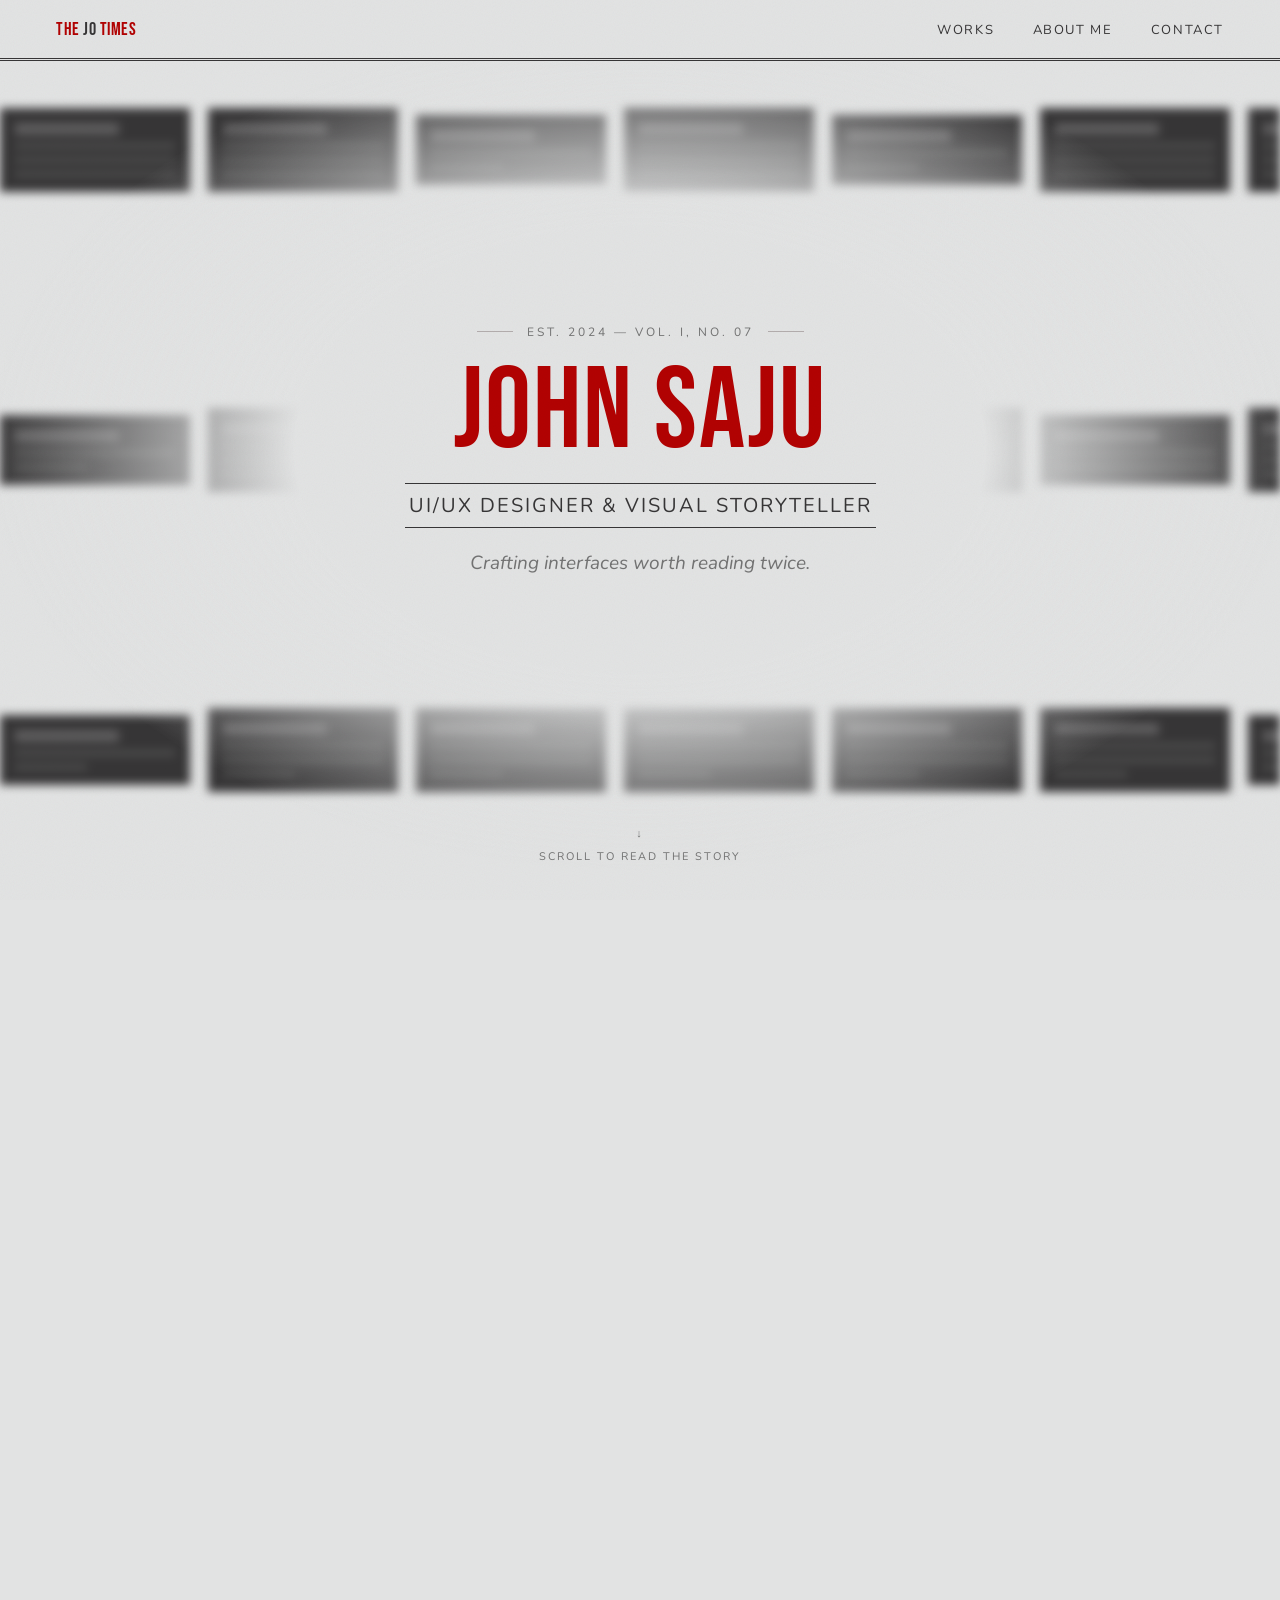
==== index.html @ 918aa26f "Add files via upload" ====
<!DOCTYPE html>
<html lang="en">
<head>
<meta charset="UTF-8">
<meta name="viewport" content="width=device-width, initial-scale=1.0">
<title>The Design Times — UI/UX Portfolio</title>
<link rel="preconnect" href="https://fonts.googleapis.com">
<link rel="preconnect" href="https://fonts.gstatic.com" crossorigin>
<link href="https://fonts.googleapis.com/css2?family=Bebas+Neue&family=Nunito:wght@400&display=swap" rel="stylesheet">

<style>
/* ============================================================
   EDITABLE DESIGN TOKENS — change colors / fonts / spacing here
   ============================================================ */
:root{
  --bg:            #E2E3E3;  /* page background — "newsprint" grey-white   */
  --accent:        #B20202;  /* masthead red — headers & hero title        */
  --ink:           #363536;  /* icons, diagrams, primary body ink          */
  --muted:         #B3ADAD;  /* newspaper texture / rules / paper shading  */
  --paper:         #eceae9;  /* card paper tone (bg + muted blend)         */
  --ink-soft:      rgba(54,53,54,0.65);

  --font-black:  'Bebas Neue', 'Helvetica Neue', Arial, sans-serif;  /* headers/titles */
  --font-medium: 'Nunito', 'Helvetica Neue', Arial, sans-serif;      /* sub-headings   */
  --font-light:  'Nunito', 'Helvetica Neue', Arial, sans-serif;      /* body copy      */
  --w-black:  400;
  --w-medium: 400;
  --w-light:  400;

  /* how many viewport-heights of scroll it takes to fully bring in the
     NEXT screen. Kept at or under 2, per design spec. */
  --stop-vh: 2;
}

*{ box-sizing:border-box; margin:0; padding:0; }
html,body{ height:100%; }
body{
  background:var(--bg);
  color:var(--ink);
  font-family:var(--font-light);
  font-weight:var(--w-light);
  overflow-x:hidden;
  -webkit-font-smoothing:antialiased;
  cursor:default;
}
::selection{ background:var(--accent); color:var(--bg); }

/* thin red scrollbar */
::-webkit-scrollbar{ width:10px; }
::-webkit-scrollbar-track{ background:var(--paper); }
::-webkit-scrollbar-thumb{ background:var(--accent); border:2px solid var(--paper); border-radius:6px; }

a{ color:inherit; text-decoration:none; }
button{ font-family:inherit; cursor:pointer; border:none; background:none; }
:focus-visible{ outline:2px solid var(--accent); outline-offset:3px; }

/* ---------- grain / newsprint overlay (sits above everything) ---------- */
.grain-overlay{
  position:fixed; inset:0; z-index:1500; pointer-events:none;
  opacity:0.05; mix-blend-mode:multiply;
  background-image:url("data:image/svg+xml,%3Csvg xmlns='http://www.w3.org/2000/svg' width='140' height='140'%3E%3Cfilter id='n'%3E%3CfeTurbulence type='fractalNoise' baseFrequency='0.9' numOctaves='2' stitchTiles='stitch'/%3E%3C/filter%3E%3Crect width='100%25' height='100%25' filter='url(%23n)'/%3E%3C/svg%3E");
}

/* ============================================================
   NAV / MASTHEAD — fixed above the whole stage
   ============================================================ */
.masthead-nav{
  position:fixed; top:0; left:0; width:100%; z-index:1000;
  display:flex; align-items:center; justify-content:space-between;
  padding:18px clamp(20px,5vw,56px);
  background:var(--bg);
  border-bottom:3px double var(--ink);
  transition:box-shadow .3s ease;
}
.masthead-nav.scrolled{ box-shadow:0 6px 14px rgba(0,0,0,0.12); }
.nav-mark{
  font-family:var(--font-black); font-weight:var(--w-black);
  font-size:clamp(14px,1.6vw,18px); letter-spacing:0.5px;
  color:var(--accent); text-transform:uppercase;
}
.nav-mark span{ color:var(--ink); }
.nav-links{ display:flex; gap:clamp(18px,3vw,42px); list-style:none; }
.nav-links a{
  font-family:var(--font-medium); font-weight:var(--w-medium);
  font-size:13px; letter-spacing:1.6px; text-transform:uppercase;
  color:var(--ink); position:relative; padding-bottom:4px;
}
.nav-links a::after{
  content:''; position:absolute; left:0; bottom:0; width:0; height:2px;
  background:var(--accent); transition:width .25s ease;
}
.nav-links a:hover::after{ width:100%; }

/* ============================================================
   SCROLL SPACER — its height is the only thing that makes the
   page scrollable; the stage itself is fixed on top of it.
   ============================================================ */
.stage-spacer{ width:100%; }

/* ============================================================
   STAGE — fixed full-viewport; holds every screen stacked on
   top of each other. Never itself moves.
   ============================================================ */
.stage{
  position:fixed; inset:0; width:100%; height:100vh;
  overflow:hidden; background:var(--bg);
}
.screen{
  position:absolute; top:50%; left:50%;
  width:100%; height:100%;
  display:flex; align-items:center; justify-content:center;
  will-change:transform, opacity;
  transform-origin:center center;
  background:var(--bg);
}

/* ---------- HERO SCREEN ---------- */
#screen-hero{ z-index:1; }

/* marquee backdrop — three rows of "article" cards scrolling sideways
   forever behind the hero text, alternating direction row to row.
   Purely decorative (aria-hidden), always blurred, dark charcoal only,
   never in the way of reading the title. */
.hero-marquee{
  position:absolute; inset:0; z-index:1;
  display:flex; flex-direction:column;
  overflow:hidden; pointer-events:none;
  filter:blur(5px);
}
.marquee-row{
  flex:1 1 33.333%; overflow:hidden; display:flex; align-items:center;
}
.marquee-track{
  display:flex; align-items:center; gap:18px; width:max-content;
  will-change:transform;
  animation:marqueeScroll linear infinite;
}
.marquee-row.dir-right .marquee-track{ animation-direction:reverse; }
@keyframes marqueeScroll{
  from{ transform:translateX(0); }
  to{ transform:translateX(-50%); }
}
.marquee-card{
  flex:0 0 auto; width:190px; height:74%;
  background:var(--ink); border:1px solid rgba(255,255,255,0.08);
  padding:14px; display:flex; flex-direction:column; gap:8px; justify-content:center;
}
.marquee-card .mc-headline{ display:block; height:12px; width:65%; background:rgba(255,255,255,0.2); }
.marquee-card .mc-line{ display:block; height:6px; width:100%; background:rgba(255,255,255,0.12); }
.marquee-card .mc-line.short{ width:45%; }

/* soft spotlight so the hero text always stays legible over the
   scrolling marquee, regardless of what's passing behind it */
.hero-scrim{
  position:absolute; inset:0; z-index:2; pointer-events:none;
  background:radial-gradient(ellipse 60% 55% at 50% 50%, var(--bg) 45%, rgba(226,227,227,0) 85%);
}

.hero-content{
  position:relative; z-index:3; text-align:center; max-width:900px; padding:0 24px;
  display:flex; flex-direction:column; align-items:center; justify-content:center;
}
.hero-kicker{
  font-family:var(--font-medium); font-weight:var(--w-medium);
  font-size:12px; letter-spacing:3px; text-transform:uppercase;
  color:var(--ink-soft); margin-bottom:18px;
  display:flex; align-items:center; justify-content:center; gap:14px;
}
.hero-kicker::before, .hero-kicker::after{ content:''; width:36px; height:1px; background:var(--muted); }
.hero-title{
  font-family:var(--font-black); font-weight:var(--w-black);
  color:var(--accent);
  font-size:clamp(48px,9vw,124px); line-height:0.95; letter-spacing:2px;
  text-transform:uppercase;
}
.hero-role{
  font-family:var(--font-medium); font-weight:var(--w-medium);
  font-size:clamp(14px,2vw,20px); letter-spacing:2px; text-transform:uppercase;
  color:var(--ink); margin-top:16px;
  border-top:1px solid var(--ink); border-bottom:1px solid var(--ink);
  display:inline-block; padding:8px 4px;
}
.hero-tagline{
  font-family:var(--font-light); font-weight:var(--w-light);
  font-size:clamp(15px,1.6vw,19px); color:var(--ink-soft);
  margin-top:22px; font-style:italic;
}
.scroll-cue{
  position:absolute; bottom:36px; left:50%; transform:translateX(-50%);
  font-family:var(--font-medium); font-size:11px; letter-spacing:2px; text-transform:uppercase;
  color:var(--ink-soft); display:flex; flex-direction:column; align-items:center; gap:8px;
  z-index:3;
}
.scroll-cue span{ display:inline-block; animation:bob 1.8s ease-in-out infinite; }
@keyframes bob{ 0%,100%{ transform:translateY(0);} 50%{ transform:translateY(8px);} }

/* shared section heading style used inside screens */
.section-eyebrow{
  font-family:var(--font-medium); font-weight:var(--w-medium);
  font-size:11px; letter-spacing:3px; text-transform:uppercase;
  color:var(--accent); margin-bottom:10px; text-align:left;
}
.section-title{
  font-family:var(--font-black); font-weight:var(--w-black);
  color:var(--accent); text-transform:uppercase; text-align:left;
  font-size:clamp(28px,4.6vw,50px); letter-spacing:1.5px; margin-bottom:6px;
}
.section-rule{
  width:120px; height:3px; background:var(--ink); margin:14px 0 30px;
  position:relative;
}
.section-rule::before,.section-rule::after{
  content:''; position:absolute; top:-4px; width:100%; height:1px; background:var(--ink);
}
.section-rule::before{ top:-6px; } .section-rule::after{ top:6px; }

.screen-inner{ width:min(92%,1180px); max-height:88vh; overflow-y:auto; padding:0 4px; }

/* ---------- ARTICLE CARD — shared "clipping" chrome used by every
   section: paper background, ink border, offset back-shadow. ---------- */
.article-card{
  background:var(--paper);
  border:1px solid var(--ink);
  box-shadow:10px 10px 0 var(--muted);
  padding:clamp(22px,4.4vw,48px);
  position:relative;
}

/* ---------- AWARD SCREEN ---------- */
.award-card{
  max-width:900px; margin:0 auto;
  display:grid; grid-template-columns:1.3fr 1fr; gap:clamp(20px,4vw,40px);
  align-items:center;
}
.award-ribbon{
  position:absolute; top:-14px; right:24px;
  background:var(--accent); color:var(--bg);
  font-family:var(--font-medium); font-weight:var(--w-medium);
  font-size:11px; letter-spacing:2px; text-transform:uppercase;
  padding:6px 14px;
}
.award-eyebrow{
  font-family:var(--font-medium); font-weight:var(--w-medium);
  font-size:11px; letter-spacing:2px; text-transform:uppercase; color:var(--ink-soft);
  border-bottom:1px solid var(--ink); border-top:1px solid var(--ink);
  padding:6px 0; margin-bottom:16px; text-align:left;
}
.award-headline{
  font-family:var(--font-black); font-weight:var(--w-black);
  color:var(--accent); font-size:clamp(22px,3.1vw,33px); line-height:1.15;
  text-align:left; margin-bottom:16px; text-transform:uppercase;
}
.award-columns{
  font-size:14.5px; line-height:1.6; color:var(--ink);
  font-family:var(--font-light); font-weight:var(--w-light);
}
.award-columns p::first-letter{
  font-family:var(--font-black); font-weight:var(--w-black);
  font-size:2.4em; float:left; line-height:0.8; padding-right:6px; color:var(--accent);
}
.award-columns .no-cap::first-letter{ all:unset; }
.award-dateline{ font-weight:var(--w-medium); font-family:var(--font-medium); color:var(--ink); }
.award-more{ margin-top:18px; text-align:left; }
.award-image{ text-align:center; }
.award-image-frame{
  background:var(--muted); border:2px solid var(--ink);
  padding:6px; transform:rotate(-2deg);
  box-shadow:6px 6px 0 var(--bg), 6px 6px 0 1px var(--ink);
  aspect-ratio:4/5; display:flex; align-items:center; justify-content:center;
  overflow:hidden;
}
.award-image-frame img{ width:100%; height:100%; object-fit:cover; filter:grayscale(1) contrast(1.1); }
.award-image-placeholder{ width:100%; height:100%; }
.award-image figcaption{
  margin-top:10px; font-family:var(--font-medium); font-weight:var(--w-medium);
  font-size:10px; letter-spacing:1px; text-transform:uppercase; color:var(--ink-soft);
}
.read-more-btn{
  font-family:var(--font-medium); font-weight:var(--w-medium);
  font-size:12px; letter-spacing:1.5px; text-transform:uppercase;
  color:var(--bg); background:var(--ink);
  padding:11px 28px; transition:background .2s ease, transform .2s ease;
}
.read-more-btn:hover{ background:var(--accent); transform:translateY(-2px); }

/* ---------- PROJECTS GRID ---------- */
.projects-grid{
  display:grid; grid-template-columns:repeat(3,1fr); gap:20px;
  perspective:1000px;
}
.project-card{
  background:var(--paper); border:1px solid var(--ink);
  padding:0; display:flex; flex-direction:column;
  transition:transform .12s ease-out, box-shadow .12s ease-out;
  box-shadow:5px 5px 0 var(--muted);
  transform-style:preserve-3d;
}
.project-card:hover{ box-shadow:9px 9px 0 var(--muted); }
.project-thumb{
  width:100%; aspect-ratio:16/10; background:var(--muted);
  display:flex; align-items:center; justify-content:center;
  border-bottom:1px solid var(--ink);
}
.project-thumb svg{ width:70%; height:70%; }
.project-body{ padding:16px 16px 20px; display:flex; flex-direction:column; gap:7px; flex:1; }
.project-tag{
  font-family:var(--font-medium); font-weight:var(--w-medium);
  font-size:10px; letter-spacing:1.6px; text-transform:uppercase; color:var(--accent);
}
.project-title{
  font-family:var(--font-black); font-weight:var(--w-black);
  font-size:18px; color:var(--ink); text-transform:uppercase; line-height:1.15;
}
.project-blurb{
  font-family:var(--font-light); font-weight:var(--w-light);
  font-size:13px; line-height:1.5; color:var(--ink-soft); flex:1;
}
.project-btn{
  margin-top:6px; align-self:flex-start;
  font-family:var(--font-medium); font-weight:var(--w-medium);
  font-size:11.5px; letter-spacing:1.4px; text-transform:uppercase;
  color:var(--ink); border-bottom:2px solid var(--accent); padding-bottom:2px;
  transition:color .2s ease, letter-spacing .2s ease;
}
.project-btn:hover{ color:var(--accent); letter-spacing:2px; }

/* ---------- TOOLS GRID ---------- */
.tools-grid{
  display:grid; grid-template-columns:repeat(4,1fr); gap:20px;
}
.tool-card{
  background:var(--paper); border:1px solid var(--ink);
  box-shadow:5px 5px 0 var(--muted);
  padding:26px 14px; display:flex; flex-direction:column; align-items:center; gap:14px;
  transition:transform .12s ease-out, box-shadow .12s ease-out;
}
.tool-card:hover{ box-shadow:9px 9px 0 var(--muted); transform:translateY(-3px); }
.tool-icon{
  width:64px; height:64px;
  display:flex; align-items:center; justify-content:center;
}
.tool-icon svg{ fill:var(--ink); }
.tool-monogram{
  width:56px; height:56px; border:2px solid var(--ink); border-radius:10px;
  display:flex; align-items:center; justify-content:center;
  font-family:var(--font-black); font-weight:var(--w-black);
  font-size:19px; color:var(--ink); letter-spacing:0.5px;
}
.tool-name{
  font-family:var(--font-medium); font-weight:var(--w-medium);
  font-size:13px; letter-spacing:1px; text-transform:uppercase;
  color:var(--ink); text-align:center;
}

/* ---------- SKILLS / ABOUT SCREEN ---------- */
.skills-panel-inner{
  display:grid; grid-template-columns:1fr 1.3fr; gap:0;
  border-top:3px double var(--ink); border-bottom:3px double var(--ink);
}
.about-col{ padding:30px 30px 30px 4px; border-right:1px solid var(--ink); display:flex; gap:22px; align-items:flex-start; }
.about-text{ flex:1.5; min-width:0; }
.about-text p{
  font-family:var(--font-light); font-weight:var(--w-light);
  font-size:14px; line-height:1.7; color:var(--ink); margin-bottom:13px;
}
.about-photo{ flex:1; max-width:160px; text-align:center; }
.about-photo-frame{
  background:var(--muted); border:2px solid var(--ink);
  padding:6px; transform:rotate(2deg);
  box-shadow:6px 6px 0 var(--bg), 6px 6px 0 1px var(--ink);
  aspect-ratio:4/5; display:flex; align-items:center; justify-content:center;
  overflow:hidden;
}
.about-photo-frame img{ width:100%; height:100%; object-fit:cover; filter:grayscale(1) contrast(1.1); }
.about-photo-placeholder{ width:100%; height:100%; }
.about-photo figcaption{
  margin-top:10px; font-family:var(--font-medium); font-weight:var(--w-medium);
  font-size:10px; letter-spacing:1px; text-transform:uppercase; color:var(--ink-soft);
}
.skills-col{ padding:30px 4px 30px 30px; }
.skill-group{ margin-bottom:20px; }
.skill-group h4{
  font-family:var(--font-medium); font-weight:var(--w-medium);
  font-size:12px; letter-spacing:2px; text-transform:uppercase; color:var(--accent);
  margin-bottom:10px; padding-bottom:4px; border-bottom:1px solid var(--muted);
}
.skill-items{ list-style:none; display:flex; flex-wrap:wrap; gap:8px 10px; }
.skill-items li{
  font-family:var(--font-light); font-weight:var(--w-light);
  font-size:13px; color:var(--ink); position:relative; padding-left:14px;
}
.skill-items li::before{
  content:''; position:absolute; left:0; top:6px; width:7px; height:7px;
  background:var(--ink); transform:rotate(45deg);
}

/* ---------- CONTACT / FOOTER SCREEN ---------- */
.contact-card{
  max-width:640px; margin:0 auto; text-align:center;
}
.contact-mark{
  font-family:var(--font-black); font-weight:var(--w-black);
  font-size:14px; letter-spacing:1px; color:var(--accent); text-transform:uppercase;
  margin-bottom:6px;
}
.contact-lede{
  font-family:var(--font-light); font-weight:var(--w-light);
  font-size:15px; color:var(--ink-soft); max-width:460px; margin:0 auto 24px;
  line-height:1.6;
}
.contact-methods{
  display:flex; flex-wrap:wrap; justify-content:center; gap:12px 32px; margin-bottom:24px;
}
.contact-methods a, .contact-methods span{
  font-family:var(--font-medium); font-weight:var(--w-medium);
  font-size:14px; color:var(--ink); border-bottom:1px solid transparent;
  transition:border-color .2s ease, color .2s ease;
}
.contact-methods a:hover{ color:var(--accent); border-color:var(--accent); }
.contact-socials{ display:flex; justify-content:center; gap:22px; margin-bottom:24px; }
.contact-socials a{
  font-family:var(--font-medium); font-weight:var(--w-medium);
  font-size:11px; letter-spacing:1.6px; text-transform:uppercase; color:var(--ink-soft);
}
.contact-socials a:hover{ color:var(--accent); }
.fine-print{
  border-top:1px solid var(--ink); padding-top:14px; margin-top:4px;
  font-family:var(--font-light); font-weight:var(--w-light);
  font-size:11.5px; color:var(--ink-soft); letter-spacing:0.4px;
}

/* ---------- responsive ---------- */
@media (max-width:900px){
  .award-card{ grid-template-columns:1fr; }
  .award-image{ order:2; max-width:200px; margin:0 auto; }
  .projects-grid{ grid-template-columns:repeat(2,1fr); }
  .tools-grid{ grid-template-columns:repeat(2,1fr); }
  .skills-panel-inner{ grid-template-columns:1fr; }
  .about-col{ border-right:none; border-bottom:1px solid var(--ink); flex-direction:column; }
  .about-photo{ max-width:140px; align-self:center; }
}
@media (max-width:560px){
  .nav-links{ gap:14px; }
  .nav-links a{ font-size:11px; letter-spacing:1px; }
  .projects-grid{ grid-template-columns:1fr; }
  .tools-grid{ grid-template-columns:1fr; }
}

@media (prefers-reduced-motion: reduce){
  .scroll-cue span{ animation:none; }
  .marquee-track{ animation:none; }
}
</style>
</head>
<body>

<div class="grain-overlay"></div>

<nav class="masthead-nav" id="masthead-nav">
  <div class="nav-mark" id="nav-mark">THE <span>DESIGN</span> TIMES</div>
  <ul class="nav-links">
    <li><a href="#" data-target="works">Works</a></li>
    <li><a href="#" data-target="about">About Me</a></li>
    <li><a href="#" data-target="contact">Contact</a></li>
  </ul>
</nav>

<!-- scroll length only; the visible content lives in .stage below -->
<div class="stage-spacer" id="stage-spacer"></div>

<div class="stage" id="stage">

  <header class="screen" id="screen-hero" data-i="0">
    <div class="hero-marquee" aria-hidden="true">
      <div class="marquee-row dir-left"><div class="marquee-track" id="marquee-row-1" style="animation-duration:38s;"></div></div>
      <div class="marquee-row dir-right"><div class="marquee-track" id="marquee-row-2" style="animation-duration:52s;"></div></div>
      <div class="marquee-row dir-left"><div class="marquee-track" id="marquee-row-3" style="animation-duration:33s;"></div></div>
    </div>
    <div class="hero-scrim" aria-hidden="true"></div>
    <div class="hero-content" id="hero-content">
      <div class="hero-kicker" id="hero-kicker">Est. 2024 — Vol. I</div>
      <h1 class="hero-title" id="hero-title">Name</h1>
      <div class="hero-role" id="hero-role">Role</div>
      <p class="hero-tagline" id="hero-tagline">Tagline</p>
    </div>
    <div class="scroll-cue" id="scroll-cue"><span>&#8595;</span>Scroll to read the story</div>
  </header>

  <section class="screen" id="screen-award" data-i="1">
    <div class="award-card article-card">
      <div class="award-ribbon" id="award-ribbon">Award</div>
      <div class="award-content">
        <div class="award-eyebrow" id="award-eyebrow">Breaking — Design News</div>
        <h2 class="award-headline" id="award-headline">Headline</h2>
        <div class="award-columns" id="award-columns"><!-- filled by JS --></div>
        <div class="award-more">
          <button class="read-more-btn" id="award-read-more">Read the Article</button>
        </div>
      </div>
      <figure class="award-image">
        <div class="award-image-frame">
          <img id="award-photo-img" alt="" style="display:none;">
          <div class="award-image-placeholder" id="award-photo-placeholder"></div>
        </div>
        <figcaption id="award-photo-caption"></figcaption>
      </figure>
    </div>
  </section>

  <main style="display:contents;">
    <section class="screen" id="screen-works" data-i="2">
      <div class="screen-inner">
        <div class="article-card">
          <div class="section-eyebrow">Works — Six Featured Stories</div>
          <div class="section-title">Selected Projects</div>
          <div class="section-rule"></div>
          <div class="projects-grid" id="projects-grid"><!-- filled by JS --></div>
        </div>
      </div>
    </section>

    <section class="screen" id="screen-about" data-i="3">
      <div class="screen-inner">
        <div class="article-card">
          <div class="section-eyebrow">Profile</div>
          <div class="section-title">About &amp; Expertise</div>
          <div class="section-rule"></div>
          <div class="skills-panel-inner">
            <div class="about-col">
              <div class="about-text" id="about-col"><!-- filled by JS --></div>
              <figure class="about-photo">
                <div class="about-photo-frame">
                  <img id="about-photo-img" alt="" style="display:none;">
                  <div class="about-photo-placeholder" id="about-photo-placeholder"></div>
                </div>
                <figcaption id="about-photo-caption"></figcaption>
              </figure>
            </div>
            <div class="skills-col" id="skills-col"><!-- filled by JS --></div>
          </div>
        </div>
      </div>
    </section>

    <section class="screen" id="screen-tools" data-i="4">
      <div class="screen-inner">
        <div class="article-card">
          <div class="section-eyebrow">Toolkit</div>
          <div class="section-title">Tools I Use</div>
          <div class="section-rule"></div>
          <div class="tools-grid" id="tools-grid"><!-- filled by JS --></div>
        </div>
      </div>
    </section>
  </main>

  <footer class="screen" id="screen-contact" data-i="5">
    <div class="screen-inner">
      <div class="article-card contact-card">
        <div class="contact-mark" id="contact-mark">The Design Times</div>
        <p class="contact-lede" id="contact-lede">Get in touch</p>
        <div class="contact-methods" id="contact-methods"><!-- filled by JS --></div>
        <div class="contact-socials" id="contact-socials"><!-- filled by JS --></div>
        <div class="fine-print" id="fine-print">&copy; Design Times</div>
      </div>
    </div>
  </footer>

</div>

<script>
/* ================================================================
   EDIT EVERYTHING HERE — this single object drives the whole site.
   Change names, copy, projects, skills and contact details freely.
   ================================================================ */
const CONFIG = {
  name: "John Saju",
  role: "UI/UX Designer & Visual Storyteller",
  tagline: "Crafting interfaces worth reading twice.",
  issueLine: "Est. 2024 — Vol. I, No. 07",
  maskheadShort: "JO",

  award: {
    ribbon: "Award",
    eyebrow: "Breaking — Design News",
    headline: "Young Designer Wins Design Institute Award",
    dateline: "BELFAST, 2025 —",
    excerpt: "Led the design direction for a group project that went on to win the Institute Designers Ireland Award 2025 for Best Service Design Project.",
    excerpt2: "Judges praised his ability to translate complex systems into interfaces that feel almost inevitable: simple, humane, and quietly confident.",
    fullText: [
      "An experience that strengthened my collaborative skills and ability to design at both strategic and detailed levels.",
      "\u201cGood design disappears,\u201d Saju said in his acceptance remarks. \u201cThe goal was never to make something look clever — it was to make the right decision the easiest one to make.\u201d",
      "The committee singled out his research process, which combined direct field observation with rapid, disposable prototyping — a habit he credits with keeping his work honest."
    ],
    photo: {
      // Swap this for a real photo any time — set url to an image link
      // (e.g. from the award ceremony) and it will be used automatically.
      url: "",
      caption: "Photograph: Award Ceremony 2025"
    }
  },

  projects: [
    { tag:"Fintech · Product", title:"Ledger", blurb:"A redesigned expense workflow that cut approval time for finance teams by more than half.", diagram:"browser" },
    { tag:"Healthcare · App", title:"Pulse", blurb:"A patient intake app rebuilt around clarity, reducing form abandonment in early trials.", diagram:"mobile" },
    { tag:"Civic · Platform", title:"Commons", blurb:"A public services portal connecting twelve departments behind one consistent interface.", diagram:"flow" },
    { tag:"Data · Dashboard", title:"Meridian", blurb:"An operations dashboard turning noisy telemetry into a handful of decisions worth making.", diagram:"chart" },
    { tag:"Research · System", title:"Fieldnote", blurb:"A lightweight research repository built for teams who never had time to file their notes.", diagram:"nodes" },
    { tag:"Brand · Design System", title:"Typeset", blurb:"A component and type system unifying six product teams under one visual language.", diagram:"swatch" }
  ],

  about: [
    "I am a UI/UX designer passionate about creating meaningful, user-centred design solutions that truly address real needs.",
    "As an empathic thinker and natural problem-solver, I enjoy understanding users deeply and turning insights into intuitive, well-crafted experiences. I served as the designer for a group project that won the Ireland Designer Institute Award 2025 for Best Service Design Project, a milestone that strengthened my ability to collaborate and design at both strategic and detailed levels.",
    "I completed my master\u2019s in UX Design from Ulster University in Belfast, where I refined my skills in research, interaction design, and service design. Before that, I earned my undergraduate degree in Animation and Visual Effects from Mahatma Gandhi University in Kerala, India, which built my foundation in visual storytelling and aesthetics.",
    "I combine creativity, empathy, and evidence-based thinking to design solutions that are not only functional but also meaningful and engaging."
  ],

  aboutPhoto: {
    // Swap this for a real photo any time — replace the src on the
    // <img id="about-photo-img"> tag, or point this url at your image
    // and it will be used automatically.
    url: "",
    caption: "John Saju, UI/UX Designer"
  },

  skills: [
    { name:"Design", items:["Interaction Design","Design Systems","Information Architecture","Visual Design"] },
    { name:"Prototyping", items:["Figma"] },
    { name:"Research", items:["Usability Testing","Field Studies","Journey Mapping","A/B Testing"] },
    { name:"Bonus Skills", items:["Video Editing","Motion Design","Graphic Design"] }
  ],

  tools: [
    { name:"Figma", logo:"figma" },
    { name:"Adobe Photoshop", logo:"photoshop" },
    { name:"Premiere Pro", logo:"premiere" },
    { name:"After Effects", logo:"aftereffects" }
  ],

  contact: {
    lede: "Have a project? A suggestion? Or just wanna hire me? Reach out right now.",
    email: "sajujohn2903@gmail.com",
    phone: "",
    location: "Belfast, Northern Ireland",
    socials: [
      { label:"LinkedIn", url:"#" },
      { label:"Dribbble", url:"#" },
      { label:"Instagram", url:"#" }
    ],
    finePrint: `© ${new Date().getFullYear()} The Design Times. All rights reserved. Printed digitally, read anywhere.`
  },

  colors: { bg:"#E2E3E3", accent:"#B20202", ink:"#363536", muted:"#B3ADAD" }
};

/* ================================================================
   RENDER — builds the DOM from CONFIG above. No need to edit below
   unless you want to change structure/behaviour.
   ================================================================ */
document.getElementById('nav-mark').innerHTML = `THE <span>${CONFIG.maskheadShort}</span> TIMES`;
document.getElementById('hero-kicker').textContent = CONFIG.issueLine;
document.getElementById('hero-title').textContent = CONFIG.name;
document.getElementById('hero-role').textContent = CONFIG.role;
document.getElementById('hero-tagline').textContent = CONFIG.tagline;

// --- marquee background (blurred, decorative, behind hero text) ---
// Builds a strip of "article" placeholder cards for one row, then
// duplicates the strip once — that's what makes the infinite scroll
// loop seamlessly (translateX(-50%) lines up exactly with the start).
function buildMarqueeCard(){
  const lineCount = 2 + Math.floor(Math.random()*2);
  let inner = '<span class="mc-headline"></span>';
  for(let i=0;i<lineCount;i++){
    const short = (i === lineCount-1 && Math.random()>0.5) ? ' short' : '';
    inner += `<span class="mc-line${short}"></span>`;
  }
  return `<div class="marquee-card">${inner}</div>`;
}
function initHeroMarquee(){
  document.querySelectorAll('.marquee-track').forEach(track=>{
    let strip = '';
    for(let i=0;i<8;i++) strip += buildMarqueeCard();
    track.innerHTML = strip + strip; // duplicate for the seamless loop
  });
}
initHeroMarquee();

// --- award card ---
const A = CONFIG.award;
document.getElementById('award-ribbon').textContent = A.ribbon;
document.getElementById('award-eyebrow').textContent = A.eyebrow;
document.getElementById('award-headline').textContent = A.headline;
const awardCols = document.getElementById('award-columns');
awardCols.innerHTML = `
  <p><span class="award-dateline">${A.dateline}</span> ${A.excerpt}</p>
  <p class="no-cap">${A.excerpt2}</p>
`;
const readMoreBtn = document.getElementById('award-read-more');
let awardExpanded = false;
readMoreBtn.addEventListener('click', ()=>{
  awardExpanded = !awardExpanded;
  if(awardExpanded){
    const extra = document.createElement('div');
    extra.id = 'award-extra';
    extra.style.marginTop = '16px';
    extra.style.fontFamily = "var(--font-light)";
    extra.style.fontSize = '14px';
    extra.style.lineHeight = '1.6';
    extra.style.maxHeight = '30vh';
    extra.style.overflowY = 'auto';
    extra.innerHTML = A.fullText.map(p=>`<p style="margin-bottom:12px;">${p}</p>`).join('');
    document.querySelector('.award-content').insertBefore(extra, document.querySelector('.award-more'));
    readMoreBtn.textContent = 'Show Less';
  } else {
    const extra = document.getElementById('award-extra');
    if(extra) extra.remove();
    readMoreBtn.textContent = 'Read the Article';
  }
});

// --- award photo (uses a real photo if award.photo.url is set, otherwise a drawn placeholder) ---
const awardPhotoImg = document.getElementById('award-photo-img');
const awardPhotoPlaceholder = document.getElementById('award-photo-placeholder');
document.getElementById('award-photo-caption').textContent = A.photo.caption;
if(A.photo.url){
  awardPhotoImg.src = A.photo.url;
  awardPhotoImg.style.display = 'block';
  awardPhotoPlaceholder.style.display = 'none';
} else {
  awardPhotoPlaceholder.innerHTML = `
    <svg viewBox="0 0 100 125" xmlns="http://www.w3.org/2000/svg" style="width:100%;height:100%;">
      <rect width="100" height="125" fill="var(--muted)"/>
      <circle cx="50" cy="40" r="18" fill="none" stroke="var(--ink)" stroke-width="4" opacity="0.85"/>
      <path d="M40 56 L30 92 L50 82 L70 92 L60 56" fill="var(--ink)" opacity="0.85"/>
    </svg>`;
}

// --- project diagrams (simple wireframe-style SVGs using ink/muted) ---
function projectSVG(kind){
  const ink = 'var(--ink)';
  const wrap = (inner)=>`<svg viewBox="0 0 120 80" fill="none" xmlns="http://www.w3.org/2000/svg">${inner}</svg>`;
  switch(kind){
    case 'browser':
      return wrap(`<rect x="6" y="8" width="108" height="64" stroke="${ink}" stroke-width="2"/>
        <line x1="6" y1="22" x2="114" y2="22" stroke="${ink}" stroke-width="2"/>
        <circle cx="14" cy="15" r="2" fill="${ink}"/><circle cx="21" cy="15" r="2" fill="${ink}"/><circle cx="28" cy="15" r="2" fill="${ink}"/>
        <rect x="14" y="30" width="40" height="8" stroke="${ink}" stroke-width="1.5"/>
        <line x1="14" y1="46" x2="90" y2="46" stroke="${ink}" stroke-width="1.5"/>
        <line x1="14" y1="54" x2="76" y2="54" stroke="${ink}" stroke-width="1.5"/>
        <line x1="14" y1="62" x2="98" y2="62" stroke="${ink}" stroke-width="1.5"/>`);
    case 'mobile':
      return wrap(`<rect x="40" y="6" width="40" height="68" rx="4" stroke="${ink}" stroke-width="2"/>
        <line x1="46" y1="18" x2="74" y2="18" stroke="${ink}" stroke-width="1.5"/>
        <rect x="46" y="26" width="28" height="16" stroke="${ink}" stroke-width="1.5"/>
        <line x1="46" y1="48" x2="74" y2="48" stroke="${ink}" stroke-width="1.5"/>
        <line x1="46" y1="54" x2="64" y2="54" stroke="${ink}" stroke-width="1.5"/>
        <rect x="46" y="60" width="28" height="6" stroke="${ink}" stroke-width="1.5"/>`);
    case 'flow':
      return wrap(`<circle cx="18" cy="40" r="9" stroke="${ink}" stroke-width="2"/>
        <circle cx="60" cy="18" r="9" stroke="${ink}" stroke-width="2"/>
        <circle cx="60" cy="62" r="9" stroke="${ink}" stroke-width="2"/>
        <circle cx="102" cy="40" r="9" stroke="${ink}" stroke-width="2"/>
        <line x1="26" y1="35" x2="52" y2="22" stroke="${ink}" stroke-width="1.5"/>
        <line x1="26" y1="45" x2="52" y2="58" stroke="${ink}" stroke-width="1.5"/>
        <line x1="69" y1="20" x2="93" y2="37" stroke="${ink}" stroke-width="1.5"/>
        <line x1="69" y1="60" x2="93" y2="43" stroke="${ink}" stroke-width="1.5"/>`);
    case 'chart':
      return wrap(`<line x1="12" y1="68" x2="112" y2="68" stroke="${ink}" stroke-width="2"/>
        <line x1="12" y1="10" x2="12" y2="68" stroke="${ink}" stroke-width="2"/>
        <rect x="24" y="46" width="12" height="22" fill="${ink}"/>
        <rect x="44" y="30" width="12" height="38" fill="${ink}"/>
        <rect x="64" y="52" width="12" height="16" fill="${ink}"/>
        <rect x="84" y="20" width="12" height="48" fill="${ink}"/>`);
    case 'nodes':
      return wrap(`<rect x="10" y="14" width="30" height="18" stroke="${ink}" stroke-width="1.5"/>
        <rect x="46" y="34" width="30" height="18" stroke="${ink}" stroke-width="1.5"/>
        <rect x="82" y="14" width="30" height="18" stroke="${ink}" stroke-width="1.5"/>
        <rect x="46" y="58" width="30" height="14" stroke="${ink}" stroke-width="1.5"/>
        <line x1="40" y1="23" x2="46" y2="40" stroke="${ink}" stroke-width="1.5"/>
        <line x1="82" y1="23" x2="76" y2="40" stroke="${ink}" stroke-width="1.5"/>
        <line x1="60" y1="52" x2="60" y2="58" stroke="${ink}" stroke-width="1.5"/>`);
    case 'swatch':
      return wrap(`<rect x="10" y="14" width="22" height="22" stroke="${ink}" stroke-width="1.5"/>
        <rect x="36" y="14" width="22" height="22" fill="${ink}"/>
        <rect x="62" y="14" width="22" height="22" stroke="${ink}" stroke-width="1.5"/>
        <rect x="88" y="14" width="22" height="22" stroke="${ink}" stroke-width="1.5"/>
        <line x1="10" y1="52" x2="110" y2="52" stroke="${ink}" stroke-width="3"/>
        <line x1="10" y1="60" x2="90" y2="60" stroke="${ink}" stroke-width="1.5"/>
        <line x1="10" y1="66" x2="70" y2="66" stroke="${ink}" stroke-width="1.5"/>`);
    default: return wrap('');
  }
}

const grid = document.getElementById('projects-grid');
grid.innerHTML = CONFIG.projects.map(p=>`
  <div class="project-card">
    <div class="project-thumb">${projectSVG(p.diagram)}</div>
    <div class="project-body">
      <div class="project-tag">${p.tag}</div>
      <div class="project-title">${p.title}</div>
      <div class="project-blurb">${p.blurb}</div>
      <a class="project-btn" href="#">View Project &rarr;</a>
    </div>
  </div>
`).join('');

// subtle 3D tilt on project cards
document.querySelectorAll('.project-card').forEach(card=>{
  card.addEventListener('mousemove', (e)=>{
    const r = card.getBoundingClientRect();
    const x = (e.clientX - r.left)/r.width - 0.5;
    const y = (e.clientY - r.top)/r.height - 0.5;
    card.style.transform = `rotateY(${x*8}deg) rotateX(${-y*8}deg) translateY(-2px)`;
  });
  card.addEventListener('mouseleave', ()=>{ card.style.transform = ''; });
});

// --- about + skills ---
document.getElementById('about-col').innerHTML = CONFIG.about.map(p=>`<p>${p}</p>`).join('');

// --- about photo (uses a real photo if aboutPhoto.url is set, otherwise a drawn placeholder) ---
const photoImg = document.getElementById('about-photo-img');
const photoPlaceholder = document.getElementById('about-photo-placeholder');
document.getElementById('about-photo-caption').textContent = CONFIG.aboutPhoto.caption;
if(CONFIG.aboutPhoto.url){
  photoImg.src = CONFIG.aboutPhoto.url;
  photoImg.style.display = 'block';
  photoPlaceholder.style.display = 'none';
} else {
  photoPlaceholder.innerHTML = `
    <svg viewBox="0 0 100 125" xmlns="http://www.w3.org/2000/svg" style="width:100%;height:100%;">
      <rect width="100" height="125" fill="var(--muted)"/>
      <circle cx="50" cy="46" r="22" fill="var(--ink)" opacity="0.85"/>
      <path d="M10 125 C10 90 30 76 50 76 C70 76 90 90 90 125 Z" fill="var(--ink)" opacity="0.85"/>
    </svg>`;
}
document.getElementById('skills-col').innerHTML = CONFIG.skills.map(g=>`
  <div class="skill-group">
    <h4>${g.name}</h4>
    <ul class="skill-items">${g.items.map(i=>`<li>${i}</li>`).join('')}</ul>
  </div>
`).join('');

// --- tools (monochrome icons — a geometric mark for Figma, Adobe-style
// two-letter monogram badges for the Adobe apps, all in the ink color) ---
function toolIcon(logo){
  if(logo === 'figma'){
    return `<svg viewBox="0 0 16 24" style="width:32px;height:48px;">
      <path d="M0,8 L0,4 A4,4 0 0 1 8,4 L8,8 Z"/>
      <rect x="0" y="8" width="8" height="8"/>
      <path d="M0,16 L8,16 L8,20 A4,4 0 0 1 0,20 Z"/>
      <circle cx="12" cy="12" r="4"/>
      <circle cx="12" cy="20" r="4"/>
    </svg>`;
  }
  const monograms = { photoshop:'Ps', premiere:'Pr', aftereffects:'Ae' };
  return `<div class="tool-monogram">${monograms[logo] || '?'}</div>`;
}
document.getElementById('tools-grid').innerHTML = CONFIG.tools.map(t=>`
  <div class="tool-card">
    <div class="tool-icon">${toolIcon(t.logo)}</div>
    <div class="tool-name">${t.name}</div>
  </div>
`).join('');

// --- contact / footer ---
const C = CONFIG.contact;
document.getElementById('contact-mark').textContent = CONFIG.maskheadShort ? `The ${CONFIG.maskheadShort} Times` : 'Get in Touch';
document.getElementById('contact-lede').textContent = C.lede;
document.getElementById('contact-methods').innerHTML = `
  <a href="mailto:${C.email}">${C.email}</a>
  <span>${C.phone}</span>
  <span>${C.location}</span>
`;
document.getElementById('contact-socials').innerHTML = C.socials.map(s=>`<a href="${s.url}">${s.label}</a>`).join('');
document.getElementById('fine-print').textContent = C.finePrint;

/* ================================================================
   CARD-STACK SCROLL ENGINE
   Screens are numbered 0..N (hero=0). Screen i (i>=1) glides up
   over screen i-1 as the user scrolls through segment
   [(i-1)*L, i*L] of total scroll, and simply stacks on top of it —
   every screen is fully opaque, so the one underneath is hidden
   just by being physically covered, no fade or blur involved.
   Scrolling back up runs the exact same math in reverse, so each
   screen glides back down off the stack in order.
   ================================================================ */
const stage = document.getElementById('stage');
const spacer = document.getElementById('stage-spacer');
const nav = document.getElementById('masthead-nav');
const scrollCue = document.getElementById('scroll-cue');
const screens = Array.from(document.querySelectorAll('.screen'))
  .sort((a,b)=> +a.dataset.i - +b.dataset.i);

function getStopLen(){
  return parseFloat(getComputedStyle(document.documentElement).getPropertyValue('--stop-vh')) * window.innerHeight;
}

function sizeSpacer(){
  const vh = window.innerHeight;
  const L = getStopLen();
  const transitions = screens.length - 1; // number of "glide in" transitions
  spacer.style.height = (transitions * L + vh) + 'px';
}
window.addEventListener('resize', sizeSpacer);
sizeSpacer();

const panelIndexMap = { works:2, about:3, contact:5 };
document.querySelectorAll('.nav-links a').forEach(link=>{
  link.addEventListener('click', (e)=>{
    e.preventDefault();
    const idx = panelIndexMap[link.dataset.target];
    const L = getStopLen();
    const maxScroll = Math.max(document.documentElement.scrollHeight - window.innerHeight, 0);
    const target = Math.min(idx * L, maxScroll);
    window.scrollTo({ top: target, behavior:'smooth' });
  });
});

function clamp01(v){ return Math.max(0, Math.min(1, v)); }

// Fast at the start, then eases off smoothly into place — no overshoot,
// no bounce, just a clean settle onto the stack.
function easeOutExpo(t){
  if(t <= 0) return 0;
  if(t >= 1) return 1;
  return 1 - Math.pow(2, -8 * t);
}

function updateStage(){
  const vh = window.innerHeight;
  const L = getStopLen();
  const localScroll = window.scrollY;

  screens.forEach((screen, i)=>{
    let p; // own "glide in" progress, 0..1 (raw scroll fraction)
    if(i === 0){
      p = 1; // hero is present from the start
    } else {
      const s = localScroll - (i-1)*L;
      p = clamp01(s / L);
    }
    const eased = easeOutExpo(p); // fast in, smooth settle — see easeOutExpo above
    const translateY = (1 - eased) * 100;
    const scaleEnter = 0.96 + 0.04 * eased; // a touch of pop as it settles into the stack

    screen.style.transform = `translate(-50%,-50%) translateY(${translateY}%) scale(${scaleEnter})`;
    screen.style.opacity = 1; // fully opaque — it simply stacks on top, no fading
    screen.style.zIndex = i + 1;

    // only the screen that has fully arrived (and isn't yet covered by
    // the next one) should be clickable
    let q = 0;
    if(i < screens.length - 1){
      const sNext = localScroll - i*L;
      q = clamp01(sNext / L);
    }
    screen.style.pointerEvents = (p > 0.6 && q < 0.4) ? 'auto' : 'none';
  });

  // hero scroll cue fades as the award screen starts covering it
  const heroQ = screens.length > 1 ? clamp01(localScroll / L) : 0;
  scrollCue.style.opacity = 1 - heroQ;

  nav.classList.toggle('scrolled', window.scrollY > 10);
}

function animate(){
  requestAnimationFrame(animate);
  updateStage();
}
requestAnimationFrame(animate);
</script>
</body>
</html>
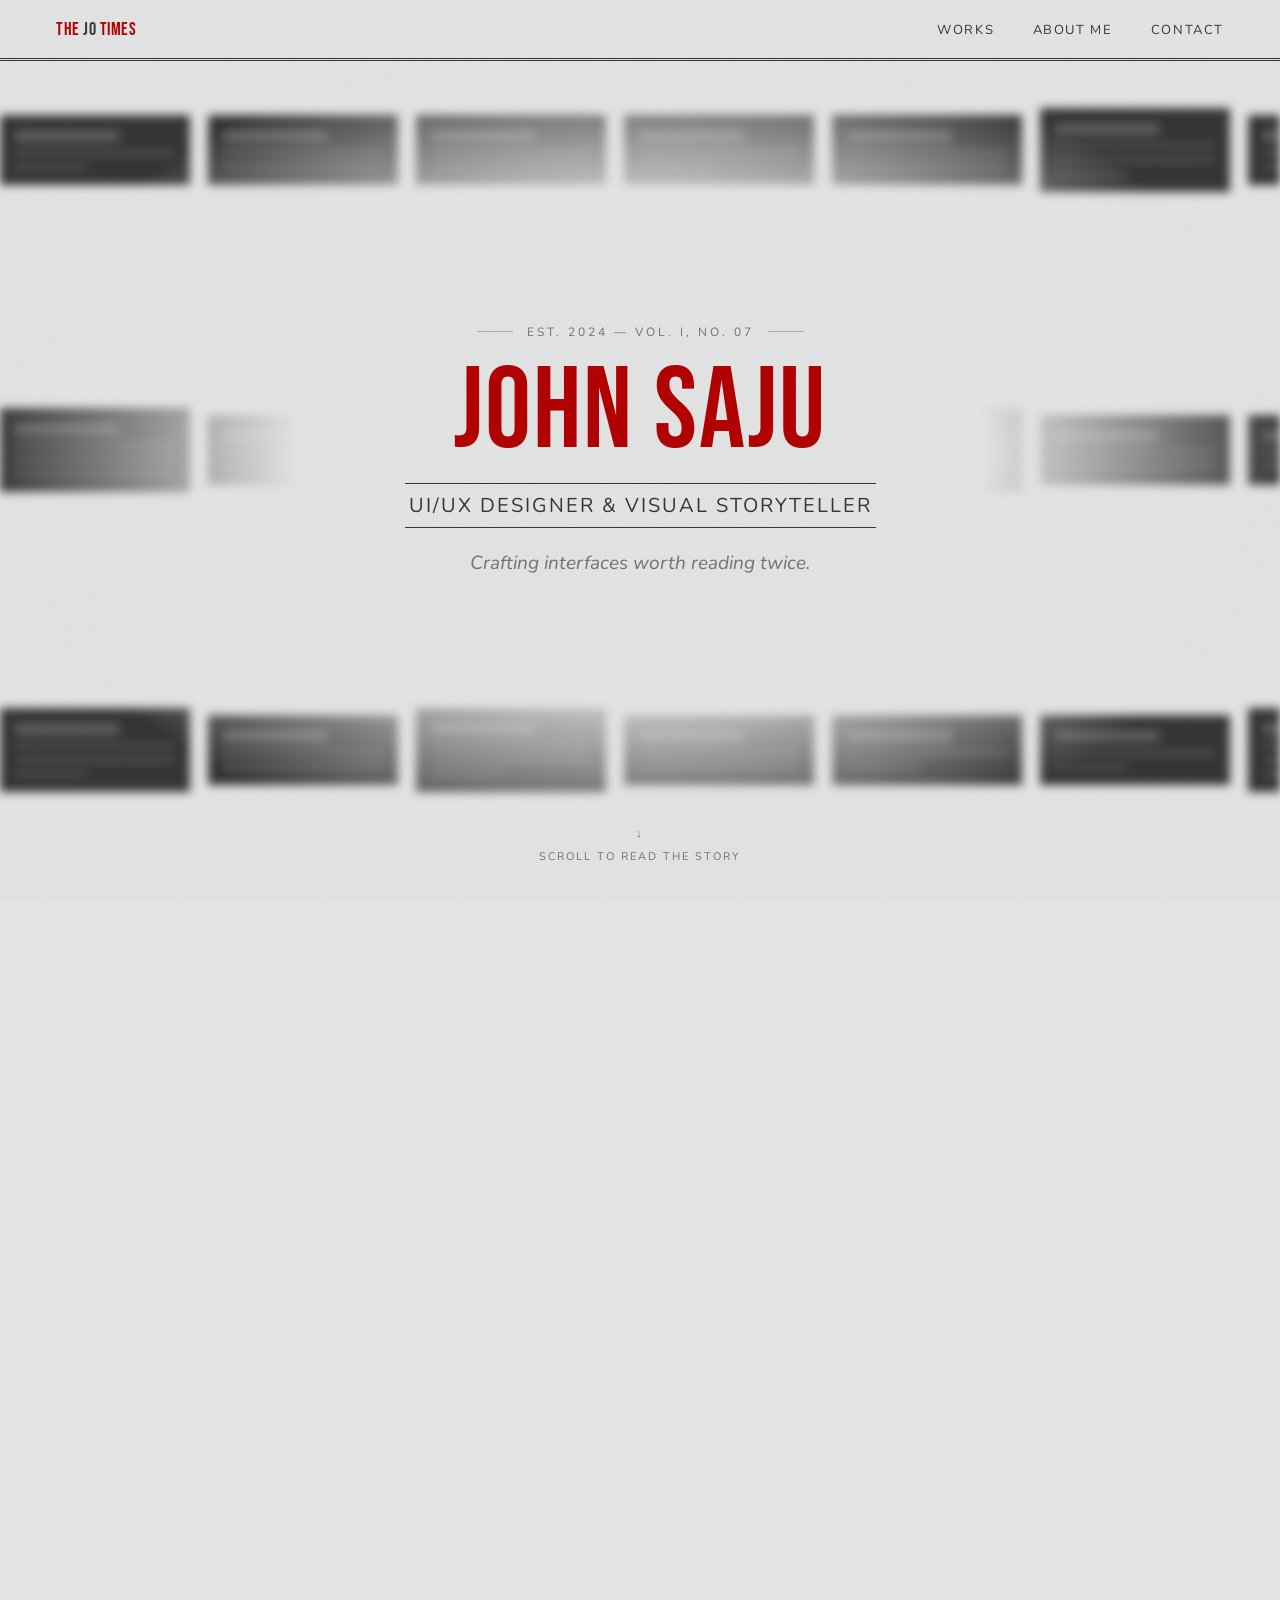
==== commit 9386e4fa: "Add files via upload" ====
--- a/index.html
+++ b/index.html
@@ -8,449 +8,7 @@
 <link rel="preconnect" href="https://fonts.gstatic.com" crossorigin>
 <link href="https://fonts.googleapis.com/css2?family=Bebas+Neue&family=Nunito:wght@400&display=swap" rel="stylesheet">
 
-<style>
-/* ============================================================
-   EDITABLE DESIGN TOKENS — change colors / fonts / spacing here
-   ============================================================ */
-:root{
-  --bg:            #E2E3E3;  /* page background — "newsprint" grey-white   */
-  --accent:        #B20202;  /* masthead red — headers & hero title        */
-  --ink:           #363536;  /* icons, diagrams, primary body ink          */
-  --muted:         #B3ADAD;  /* newspaper texture / rules / paper shading  */
-  --paper:         #eceae9;  /* card paper tone (bg + muted blend)         */
-  --ink-soft:      rgba(54,53,54,0.65);
-
-  --font-black:  'Bebas Neue', 'Helvetica Neue', Arial, sans-serif;  /* headers/titles */
-  --font-medium: 'Nunito', 'Helvetica Neue', Arial, sans-serif;      /* sub-headings   */
-  --font-light:  'Nunito', 'Helvetica Neue', Arial, sans-serif;      /* body copy      */
-  --w-black:  400;
-  --w-medium: 400;
-  --w-light:  400;
-
-  /* how many viewport-heights of scroll it takes to fully bring in the
-     NEXT screen. Kept at or under 2, per design spec. */
-  --stop-vh: 2;
-}
-
-*{ box-sizing:border-box; margin:0; padding:0; }
-html,body{ height:100%; }
-body{
-  background:var(--bg);
-  color:var(--ink);
-  font-family:var(--font-light);
-  font-weight:var(--w-light);
-  overflow-x:hidden;
-  -webkit-font-smoothing:antialiased;
-  cursor:default;
-}
-::selection{ background:var(--accent); color:var(--bg); }
-
-/* thin red scrollbar */
-::-webkit-scrollbar{ width:10px; }
-::-webkit-scrollbar-track{ background:var(--paper); }
-::-webkit-scrollbar-thumb{ background:var(--accent); border:2px solid var(--paper); border-radius:6px; }
-
-a{ color:inherit; text-decoration:none; }
-button{ font-family:inherit; cursor:pointer; border:none; background:none; }
-:focus-visible{ outline:2px solid var(--accent); outline-offset:3px; }
-
-/* ---------- grain / newsprint overlay (sits above everything) ---------- */
-.grain-overlay{
-  position:fixed; inset:0; z-index:1500; pointer-events:none;
-  opacity:0.05; mix-blend-mode:multiply;
-  background-image:url("data:image/svg+xml,%3Csvg xmlns='http://www.w3.org/2000/svg' width='140' height='140'%3E%3Cfilter id='n'%3E%3CfeTurbulence type='fractalNoise' baseFrequency='0.9' numOctaves='2' stitchTiles='stitch'/%3E%3C/filter%3E%3Crect width='100%25' height='100%25' filter='url(%23n)'/%3E%3C/svg%3E");
-}
-
-/* ============================================================
-   NAV / MASTHEAD — fixed above the whole stage
-   ============================================================ */
-.masthead-nav{
-  position:fixed; top:0; left:0; width:100%; z-index:1000;
-  display:flex; align-items:center; justify-content:space-between;
-  padding:18px clamp(20px,5vw,56px);
-  background:var(--bg);
-  border-bottom:3px double var(--ink);
-  transition:box-shadow .3s ease;
-}
-.masthead-nav.scrolled{ box-shadow:0 6px 14px rgba(0,0,0,0.12); }
-.nav-mark{
-  font-family:var(--font-black); font-weight:var(--w-black);
-  font-size:clamp(14px,1.6vw,18px); letter-spacing:0.5px;
-  color:var(--accent); text-transform:uppercase;
-}
-.nav-mark span{ color:var(--ink); }
-.nav-links{ display:flex; gap:clamp(18px,3vw,42px); list-style:none; }
-.nav-links a{
-  font-family:var(--font-medium); font-weight:var(--w-medium);
-  font-size:13px; letter-spacing:1.6px; text-transform:uppercase;
-  color:var(--ink); position:relative; padding-bottom:4px;
-}
-.nav-links a::after{
-  content:''; position:absolute; left:0; bottom:0; width:0; height:2px;
-  background:var(--accent); transition:width .25s ease;
-}
-.nav-links a:hover::after{ width:100%; }
-
-/* ============================================================
-   SCROLL SPACER — its height is the only thing that makes the
-   page scrollable; the stage itself is fixed on top of it.
-   ============================================================ */
-.stage-spacer{ width:100%; }
-
-/* ============================================================
-   STAGE — fixed full-viewport; holds every screen stacked on
-   top of each other. Never itself moves.
-   ============================================================ */
-.stage{
-  position:fixed; inset:0; width:100%; height:100vh;
-  overflow:hidden; background:var(--bg);
-}
-.screen{
-  position:absolute; top:50%; left:50%;
-  width:100%; height:100%;
-  display:flex; align-items:center; justify-content:center;
-  will-change:transform, opacity;
-  transform-origin:center center;
-  background:var(--bg);
-}
-
-/* ---------- HERO SCREEN ---------- */
-#screen-hero{ z-index:1; }
-
-/* marquee backdrop — three rows of "article" cards scrolling sideways
-   forever behind the hero text, alternating direction row to row.
-   Purely decorative (aria-hidden), always blurred, dark charcoal only,
-   never in the way of reading the title. */
-.hero-marquee{
-  position:absolute; inset:0; z-index:1;
-  display:flex; flex-direction:column;
-  overflow:hidden; pointer-events:none;
-  filter:blur(5px);
-}
-.marquee-row{
-  flex:1 1 33.333%; overflow:hidden; display:flex; align-items:center;
-}
-.marquee-track{
-  display:flex; align-items:center; gap:18px; width:max-content;
-  will-change:transform;
-  animation:marqueeScroll linear infinite;
-}
-.marquee-row.dir-right .marquee-track{ animation-direction:reverse; }
-@keyframes marqueeScroll{
-  from{ transform:translateX(0); }
-  to{ transform:translateX(-50%); }
-}
-.marquee-card{
-  flex:0 0 auto; width:190px; height:74%;
-  background:var(--ink); border:1px solid rgba(255,255,255,0.08);
-  padding:14px; display:flex; flex-direction:column; gap:8px; justify-content:center;
-}
-.marquee-card .mc-headline{ display:block; height:12px; width:65%; background:rgba(255,255,255,0.2); }
-.marquee-card .mc-line{ display:block; height:6px; width:100%; background:rgba(255,255,255,0.12); }
-.marquee-card .mc-line.short{ width:45%; }
-
-/* soft spotlight so the hero text always stays legible over the
-   scrolling marquee, regardless of what's passing behind it */
-.hero-scrim{
-  position:absolute; inset:0; z-index:2; pointer-events:none;
-  background:radial-gradient(ellipse 60% 55% at 50% 50%, var(--bg) 45%, rgba(226,227,227,0) 85%);
-}
-
-.hero-content{
-  position:relative; z-index:3; text-align:center; max-width:900px; padding:0 24px;
-  display:flex; flex-direction:column; align-items:center; justify-content:center;
-}
-.hero-kicker{
-  font-family:var(--font-medium); font-weight:var(--w-medium);
-  font-size:12px; letter-spacing:3px; text-transform:uppercase;
-  color:var(--ink-soft); margin-bottom:18px;
-  display:flex; align-items:center; justify-content:center; gap:14px;
-}
-.hero-kicker::before, .hero-kicker::after{ content:''; width:36px; height:1px; background:var(--muted); }
-.hero-title{
-  font-family:var(--font-black); font-weight:var(--w-black);
-  color:var(--accent);
-  font-size:clamp(48px,9vw,124px); line-height:0.95; letter-spacing:2px;
-  text-transform:uppercase;
-}
-.hero-role{
-  font-family:var(--font-medium); font-weight:var(--w-medium);
-  font-size:clamp(14px,2vw,20px); letter-spacing:2px; text-transform:uppercase;
-  color:var(--ink); margin-top:16px;
-  border-top:1px solid var(--ink); border-bottom:1px solid var(--ink);
-  display:inline-block; padding:8px 4px;
-}
-.hero-tagline{
-  font-family:var(--font-light); font-weight:var(--w-light);
-  font-size:clamp(15px,1.6vw,19px); color:var(--ink-soft);
-  margin-top:22px; font-style:italic;
-}
-.scroll-cue{
-  position:absolute; bottom:36px; left:50%; transform:translateX(-50%);
-  font-family:var(--font-medium); font-size:11px; letter-spacing:2px; text-transform:uppercase;
-  color:var(--ink-soft); display:flex; flex-direction:column; align-items:center; gap:8px;
-  z-index:3;
-}
-.scroll-cue span{ display:inline-block; animation:bob 1.8s ease-in-out infinite; }
-@keyframes bob{ 0%,100%{ transform:translateY(0);} 50%{ transform:translateY(8px);} }
-
-/* shared section heading style used inside screens */
-.section-eyebrow{
-  font-family:var(--font-medium); font-weight:var(--w-medium);
-  font-size:11px; letter-spacing:3px; text-transform:uppercase;
-  color:var(--accent); margin-bottom:10px; text-align:left;
-}
-.section-title{
-  font-family:var(--font-black); font-weight:var(--w-black);
-  color:var(--accent); text-transform:uppercase; text-align:left;
-  font-size:clamp(28px,4.6vw,50px); letter-spacing:1.5px; margin-bottom:6px;
-}
-.section-rule{
-  width:120px; height:3px; background:var(--ink); margin:14px 0 30px;
-  position:relative;
-}
-.section-rule::before,.section-rule::after{
-  content:''; position:absolute; top:-4px; width:100%; height:1px; background:var(--ink);
-}
-.section-rule::before{ top:-6px; } .section-rule::after{ top:6px; }
-
-.screen-inner{ width:min(92%,1180px); max-height:88vh; overflow-y:auto; padding:0 4px; }
-
-/* ---------- ARTICLE CARD — shared "clipping" chrome used by every
-   section: paper background, ink border, offset back-shadow. ---------- */
-.article-card{
-  background:var(--paper);
-  border:1px solid var(--ink);
-  box-shadow:10px 10px 0 var(--muted);
-  padding:clamp(22px,4.4vw,48px);
-  position:relative;
-}
-
-/* ---------- AWARD SCREEN ---------- */
-.award-card{
-  max-width:900px; margin:0 auto;
-  display:grid; grid-template-columns:1.3fr 1fr; gap:clamp(20px,4vw,40px);
-  align-items:center;
-}
-.award-ribbon{
-  position:absolute; top:-14px; right:24px;
-  background:var(--accent); color:var(--bg);
-  font-family:var(--font-medium); font-weight:var(--w-medium);
-  font-size:11px; letter-spacing:2px; text-transform:uppercase;
-  padding:6px 14px;
-}
-.award-eyebrow{
-  font-family:var(--font-medium); font-weight:var(--w-medium);
-  font-size:11px; letter-spacing:2px; text-transform:uppercase; color:var(--ink-soft);
-  border-bottom:1px solid var(--ink); border-top:1px solid var(--ink);
-  padding:6px 0; margin-bottom:16px; text-align:left;
-}
-.award-headline{
-  font-family:var(--font-black); font-weight:var(--w-black);
-  color:var(--accent); font-size:clamp(22px,3.1vw,33px); line-height:1.15;
-  text-align:left; margin-bottom:16px; text-transform:uppercase;
-}
-.award-columns{
-  font-size:14.5px; line-height:1.6; color:var(--ink);
-  font-family:var(--font-light); font-weight:var(--w-light);
-}
-.award-columns p::first-letter{
-  font-family:var(--font-black); font-weight:var(--w-black);
-  font-size:2.4em; float:left; line-height:0.8; padding-right:6px; color:var(--accent);
-}
-.award-columns .no-cap::first-letter{ all:unset; }
-.award-dateline{ font-weight:var(--w-medium); font-family:var(--font-medium); color:var(--ink); }
-.award-more{ margin-top:18px; text-align:left; }
-.award-image{ text-align:center; }
-.award-image-frame{
-  background:var(--muted); border:2px solid var(--ink);
-  padding:6px; transform:rotate(-2deg);
-  box-shadow:6px 6px 0 var(--bg), 6px 6px 0 1px var(--ink);
-  aspect-ratio:4/5; display:flex; align-items:center; justify-content:center;
-  overflow:hidden;
-}
-.award-image-frame img{ width:100%; height:100%; object-fit:cover; filter:grayscale(1) contrast(1.1); }
-.award-image-placeholder{ width:100%; height:100%; }
-.award-image figcaption{
-  margin-top:10px; font-family:var(--font-medium); font-weight:var(--w-medium);
-  font-size:10px; letter-spacing:1px; text-transform:uppercase; color:var(--ink-soft);
-}
-.read-more-btn{
-  font-family:var(--font-medium); font-weight:var(--w-medium);
-  font-size:12px; letter-spacing:1.5px; text-transform:uppercase;
-  color:var(--bg); background:var(--ink);
-  padding:11px 28px; transition:background .2s ease, transform .2s ease;
-}
-.read-more-btn:hover{ background:var(--accent); transform:translateY(-2px); }
-
-/* ---------- PROJECTS GRID ---------- */
-.projects-grid{
-  display:grid; grid-template-columns:repeat(3,1fr); gap:20px;
-  perspective:1000px;
-}
-.project-card{
-  background:var(--paper); border:1px solid var(--ink);
-  padding:0; display:flex; flex-direction:column;
-  transition:transform .12s ease-out, box-shadow .12s ease-out;
-  box-shadow:5px 5px 0 var(--muted);
-  transform-style:preserve-3d;
-}
-.project-card:hover{ box-shadow:9px 9px 0 var(--muted); }
-.project-thumb{
-  width:100%; aspect-ratio:16/10; background:var(--muted);
-  display:flex; align-items:center; justify-content:center;
-  border-bottom:1px solid var(--ink);
-}
-.project-thumb svg{ width:70%; height:70%; }
-.project-body{ padding:16px 16px 20px; display:flex; flex-direction:column; gap:7px; flex:1; }
-.project-tag{
-  font-family:var(--font-medium); font-weight:var(--w-medium);
-  font-size:10px; letter-spacing:1.6px; text-transform:uppercase; color:var(--accent);
-}
-.project-title{
-  font-family:var(--font-black); font-weight:var(--w-black);
-  font-size:18px; color:var(--ink); text-transform:uppercase; line-height:1.15;
-}
-.project-blurb{
-  font-family:var(--font-light); font-weight:var(--w-light);
-  font-size:13px; line-height:1.5; color:var(--ink-soft); flex:1;
-}
-.project-btn{
-  margin-top:6px; align-self:flex-start;
-  font-family:var(--font-medium); font-weight:var(--w-medium);
-  font-size:11.5px; letter-spacing:1.4px; text-transform:uppercase;
-  color:var(--ink); border-bottom:2px solid var(--accent); padding-bottom:2px;
-  transition:color .2s ease, letter-spacing .2s ease;
-}
-.project-btn:hover{ color:var(--accent); letter-spacing:2px; }
-
-/* ---------- TOOLS GRID ---------- */
-.tools-grid{
-  display:grid; grid-template-columns:repeat(4,1fr); gap:20px;
-}
-.tool-card{
-  background:var(--paper); border:1px solid var(--ink);
-  box-shadow:5px 5px 0 var(--muted);
-  padding:26px 14px; display:flex; flex-direction:column; align-items:center; gap:14px;
-  transition:transform .12s ease-out, box-shadow .12s ease-out;
-}
-.tool-card:hover{ box-shadow:9px 9px 0 var(--muted); transform:translateY(-3px); }
-.tool-icon{
-  width:64px; height:64px;
-  display:flex; align-items:center; justify-content:center;
-}
-.tool-icon svg{ fill:var(--ink); }
-.tool-monogram{
-  width:56px; height:56px; border:2px solid var(--ink); border-radius:10px;
-  display:flex; align-items:center; justify-content:center;
-  font-family:var(--font-black); font-weight:var(--w-black);
-  font-size:19px; color:var(--ink); letter-spacing:0.5px;
-}
-.tool-name{
-  font-family:var(--font-medium); font-weight:var(--w-medium);
-  font-size:13px; letter-spacing:1px; text-transform:uppercase;
-  color:var(--ink); text-align:center;
-}
-
-/* ---------- SKILLS / ABOUT SCREEN ---------- */
-.skills-panel-inner{
-  display:grid; grid-template-columns:1fr 1.3fr; gap:0;
-  border-top:3px double var(--ink); border-bottom:3px double var(--ink);
-}
-.about-col{ padding:30px 30px 30px 4px; border-right:1px solid var(--ink); display:flex; gap:22px; align-items:flex-start; }
-.about-text{ flex:1.5; min-width:0; }
-.about-text p{
-  font-family:var(--font-light); font-weight:var(--w-light);
-  font-size:14px; line-height:1.7; color:var(--ink); margin-bottom:13px;
-}
-.about-photo{ flex:1; max-width:160px; text-align:center; }
-.about-photo-frame{
-  background:var(--muted); border:2px solid var(--ink);
-  padding:6px; transform:rotate(2deg);
-  box-shadow:6px 6px 0 var(--bg), 6px 6px 0 1px var(--ink);
-  aspect-ratio:4/5; display:flex; align-items:center; justify-content:center;
-  overflow:hidden;
-}
-.about-photo-frame img{ width:100%; height:100%; object-fit:cover; filter:grayscale(1) contrast(1.1); }
-.about-photo-placeholder{ width:100%; height:100%; }
-.about-photo figcaption{
-  margin-top:10px; font-family:var(--font-medium); font-weight:var(--w-medium);
-  font-size:10px; letter-spacing:1px; text-transform:uppercase; color:var(--ink-soft);
-}
-.skills-col{ padding:30px 4px 30px 30px; }
-.skill-group{ margin-bottom:20px; }
-.skill-group h4{
-  font-family:var(--font-medium); font-weight:var(--w-medium);
-  font-size:12px; letter-spacing:2px; text-transform:uppercase; color:var(--accent);
-  margin-bottom:10px; padding-bottom:4px; border-bottom:1px solid var(--muted);
-}
-.skill-items{ list-style:none; display:flex; flex-wrap:wrap; gap:8px 10px; }
-.skill-items li{
-  font-family:var(--font-light); font-weight:var(--w-light);
-  font-size:13px; color:var(--ink); position:relative; padding-left:14px;
-}
-.skill-items li::before{
-  content:''; position:absolute; left:0; top:6px; width:7px; height:7px;
-  background:var(--ink); transform:rotate(45deg);
-}
-
-/* ---------- CONTACT / FOOTER SCREEN ---------- */
-.contact-card{
-  max-width:640px; margin:0 auto; text-align:center;
-}
-.contact-mark{
-  font-family:var(--font-black); font-weight:var(--w-black);
-  font-size:14px; letter-spacing:1px; color:var(--accent); text-transform:uppercase;
-  margin-bottom:6px;
-}
-.contact-lede{
-  font-family:var(--font-light); font-weight:var(--w-light);
-  font-size:15px; color:var(--ink-soft); max-width:460px; margin:0 auto 24px;
-  line-height:1.6;
-}
-.contact-methods{
-  display:flex; flex-wrap:wrap; justify-content:center; gap:12px 32px; margin-bottom:24px;
-}
-.contact-methods a, .contact-methods span{
-  font-family:var(--font-medium); font-weight:var(--w-medium);
-  font-size:14px; color:var(--ink); border-bottom:1px solid transparent;
-  transition:border-color .2s ease, color .2s ease;
-}
-.contact-methods a:hover{ color:var(--accent); border-color:var(--accent); }
-.contact-socials{ display:flex; justify-content:center; gap:22px; margin-bottom:24px; }
-.contact-socials a{
-  font-family:var(--font-medium); font-weight:var(--w-medium);
-  font-size:11px; letter-spacing:1.6px; text-transform:uppercase; color:var(--ink-soft);
-}
-.contact-socials a:hover{ color:var(--accent); }
-.fine-print{
-  border-top:1px solid var(--ink); padding-top:14px; margin-top:4px;
-  font-family:var(--font-light); font-weight:var(--w-light);
-  font-size:11.5px; color:var(--ink-soft); letter-spacing:0.4px;
-}
-
-/* ---------- responsive ---------- */
-@media (max-width:900px){
-  .award-card{ grid-template-columns:1fr; }
-  .award-image{ order:2; max-width:200px; margin:0 auto; }
-  .projects-grid{ grid-template-columns:repeat(2,1fr); }
-  .tools-grid{ grid-template-columns:repeat(2,1fr); }
-  .skills-panel-inner{ grid-template-columns:1fr; }
-  .about-col{ border-right:none; border-bottom:1px solid var(--ink); flex-direction:column; }
-  .about-photo{ max-width:140px; align-self:center; }
-}
-@media (max-width:560px){
-  .nav-links{ gap:14px; }
-  .nav-links a{ font-size:11px; letter-spacing:1px; }
-  .projects-grid{ grid-template-columns:1fr; }
-  .tools-grid{ grid-template-columns:1fr; }
-}
-
-@media (prefers-reduced-motion: reduce){
-  .scroll-cue span{ animation:none; }
-  .marquee-track{ animation:none; }
-}
-</style>
+<link rel="stylesheet" href="styles.css">
 </head>
 <body>
 
@@ -510,11 +68,22 @@
   <main style="display:contents;">
     <section class="screen" id="screen-works" data-i="2">
       <div class="screen-inner">
-        <div class="article-card">
-          <div class="section-eyebrow">Works — Six Featured Stories</div>
-          <div class="section-title">Selected Projects</div>
-          <div class="section-rule"></div>
-          <div class="projects-grid" id="projects-grid"><!-- filled by JS --></div>
+        <div class="works-card article-card">
+          <div class="works-content">
+            <div class="award-eyebrow" id="works-eyebrow">Works</div>
+            <h2 class="works-headline" id="works-headline">The Young Man's Best Works</h2>
+            <p class="works-blurb" id="works-blurb"><!-- filled by JS --></p>
+            <div class="works-more">
+              <a class="read-more-btn" id="works-read-more" href="works.html">Read More</a>
+            </div>
+          </div>
+          <figure class="works-image">
+            <div class="works-image-frame">
+              <img id="works-photo-img" alt="" style="display:none;">
+              <div class="works-image-placeholder" id="works-photo-placeholder"></div>
+            </div>
+            <figcaption id="works-photo-caption"></figcaption>
+          </figure>
         </div>
       </div>
     </section>
@@ -568,95 +137,11 @@
 
 </div>
 
+<script src="config.js"></script>
 <script>
 /* ================================================================
-   EDIT EVERYTHING HERE — this single object drives the whole site.
-   Change names, copy, projects, skills and contact details freely.
-   ================================================================ */
-const CONFIG = {
-  name: "John Saju",
-  role: "UI/UX Designer & Visual Storyteller",
-  tagline: "Crafting interfaces worth reading twice.",
-  issueLine: "Est. 2024 — Vol. I, No. 07",
-  maskheadShort: "JO",
-
-  award: {
-    ribbon: "Award",
-    eyebrow: "Breaking — Design News",
-    headline: "Young Designer Wins Design Institute Award",
-    dateline: "BELFAST, 2025 —",
-    excerpt: "Led the design direction for a group project that went on to win the Institute Designers Ireland Award 2025 for Best Service Design Project.",
-    excerpt2: "Judges praised his ability to translate complex systems into interfaces that feel almost inevitable: simple, humane, and quietly confident.",
-    fullText: [
-      "An experience that strengthened my collaborative skills and ability to design at both strategic and detailed levels.",
-      "\u201cGood design disappears,\u201d Saju said in his acceptance remarks. \u201cThe goal was never to make something look clever — it was to make the right decision the easiest one to make.\u201d",
-      "The committee singled out his research process, which combined direct field observation with rapid, disposable prototyping — a habit he credits with keeping his work honest."
-    ],
-    photo: {
-      // Swap this for a real photo any time — set url to an image link
-      // (e.g. from the award ceremony) and it will be used automatically.
-      url: "",
-      caption: "Photograph: Award Ceremony 2025"
-    }
-  },
-
-  projects: [
-    { tag:"Fintech · Product", title:"Ledger", blurb:"A redesigned expense workflow that cut approval time for finance teams by more than half.", diagram:"browser" },
-    { tag:"Healthcare · App", title:"Pulse", blurb:"A patient intake app rebuilt around clarity, reducing form abandonment in early trials.", diagram:"mobile" },
-    { tag:"Civic · Platform", title:"Commons", blurb:"A public services portal connecting twelve departments behind one consistent interface.", diagram:"flow" },
-    { tag:"Data · Dashboard", title:"Meridian", blurb:"An operations dashboard turning noisy telemetry into a handful of decisions worth making.", diagram:"chart" },
-    { tag:"Research · System", title:"Fieldnote", blurb:"A lightweight research repository built for teams who never had time to file their notes.", diagram:"nodes" },
-    { tag:"Brand · Design System", title:"Typeset", blurb:"A component and type system unifying six product teams under one visual language.", diagram:"swatch" }
-  ],
-
-  about: [
-    "I am a UI/UX designer passionate about creating meaningful, user-centred design solutions that truly address real needs.",
-    "As an empathic thinker and natural problem-solver, I enjoy understanding users deeply and turning insights into intuitive, well-crafted experiences. I served as the designer for a group project that won the Ireland Designer Institute Award 2025 for Best Service Design Project, a milestone that strengthened my ability to collaborate and design at both strategic and detailed levels.",
-    "I completed my master\u2019s in UX Design from Ulster University in Belfast, where I refined my skills in research, interaction design, and service design. Before that, I earned my undergraduate degree in Animation and Visual Effects from Mahatma Gandhi University in Kerala, India, which built my foundation in visual storytelling and aesthetics.",
-    "I combine creativity, empathy, and evidence-based thinking to design solutions that are not only functional but also meaningful and engaging."
-  ],
-
-  aboutPhoto: {
-    // Swap this for a real photo any time — replace the src on the
-    // <img id="about-photo-img"> tag, or point this url at your image
-    // and it will be used automatically.
-    url: "",
-    caption: "John Saju, UI/UX Designer"
-  },
-
-  skills: [
-    { name:"Design", items:["Interaction Design","Design Systems","Information Architecture","Visual Design"] },
-    { name:"Prototyping", items:["Figma"] },
-    { name:"Research", items:["Usability Testing","Field Studies","Journey Mapping","A/B Testing"] },
-    { name:"Bonus Skills", items:["Video Editing","Motion Design","Graphic Design"] }
-  ],
-
-  tools: [
-    { name:"Figma", logo:"figma" },
-    { name:"Adobe Photoshop", logo:"photoshop" },
-    { name:"Premiere Pro", logo:"premiere" },
-    { name:"After Effects", logo:"aftereffects" }
-  ],
-
-  contact: {
-    lede: "Have a project? A suggestion? Or just wanna hire me? Reach out right now.",
-    email: "sajujohn2903@gmail.com",
-    phone: "",
-    location: "Belfast, Northern Ireland",
-    socials: [
-      { label:"LinkedIn", url:"#" },
-      { label:"Dribbble", url:"#" },
-      { label:"Instagram", url:"#" }
-    ],
-    finePrint: `© ${new Date().getFullYear()} The Design Times. All rights reserved. Printed digitally, read anywhere.`
-  },
-
-  colors: { bg:"#E2E3E3", accent:"#B20202", ink:"#363536", muted:"#B3ADAD" }
-};
-
-/* ================================================================
-   RENDER — builds the DOM from CONFIG above. No need to edit below
-   unless you want to change structure/behaviour.
+   RENDER — builds the DOM from CONFIG (defined in config.js).
+   No need to edit below unless you want to change structure/behaviour.
    ================================================================ */
 document.getElementById('nav-mark').innerHTML = `THE <span>${CONFIG.maskheadShort}</span> TIMES`;
 document.getElementById('hero-kicker').textContent = CONFIG.issueLine;
@@ -736,85 +221,29 @@
     </svg>`;
 }
 
-// --- project diagrams (simple wireframe-style SVGs using ink/muted) ---
-function projectSVG(kind){
-  const ink = 'var(--ink)';
-  const wrap = (inner)=>`<svg viewBox="0 0 120 80" fill="none" xmlns="http://www.w3.org/2000/svg">${inner}</svg>`;
-  switch(kind){
-    case 'browser':
-      return wrap(`<rect x="6" y="8" width="108" height="64" stroke="${ink}" stroke-width="2"/>
-        <line x1="6" y1="22" x2="114" y2="22" stroke="${ink}" stroke-width="2"/>
-        <circle cx="14" cy="15" r="2" fill="${ink}"/><circle cx="21" cy="15" r="2" fill="${ink}"/><circle cx="28" cy="15" r="2" fill="${ink}"/>
-        <rect x="14" y="30" width="40" height="8" stroke="${ink}" stroke-width="1.5"/>
-        <line x1="14" y1="46" x2="90" y2="46" stroke="${ink}" stroke-width="1.5"/>
-        <line x1="14" y1="54" x2="76" y2="54" stroke="${ink}" stroke-width="1.5"/>
-        <line x1="14" y1="62" x2="98" y2="62" stroke="${ink}" stroke-width="1.5"/>`);
-    case 'mobile':
-      return wrap(`<rect x="40" y="6" width="40" height="68" rx="4" stroke="${ink}" stroke-width="2"/>
-        <line x1="46" y1="18" x2="74" y2="18" stroke="${ink}" stroke-width="1.5"/>
-        <rect x="46" y="26" width="28" height="16" stroke="${ink}" stroke-width="1.5"/>
-        <line x1="46" y1="48" x2="74" y2="48" stroke="${ink}" stroke-width="1.5"/>
-        <line x1="46" y1="54" x2="64" y2="54" stroke="${ink}" stroke-width="1.5"/>
-        <rect x="46" y="60" width="28" height="6" stroke="${ink}" stroke-width="1.5"/>`);
-    case 'flow':
-      return wrap(`<circle cx="18" cy="40" r="9" stroke="${ink}" stroke-width="2"/>
-        <circle cx="60" cy="18" r="9" stroke="${ink}" stroke-width="2"/>
-        <circle cx="60" cy="62" r="9" stroke="${ink}" stroke-width="2"/>
-        <circle cx="102" cy="40" r="9" stroke="${ink}" stroke-width="2"/>
-        <line x1="26" y1="35" x2="52" y2="22" stroke="${ink}" stroke-width="1.5"/>
-        <line x1="26" y1="45" x2="52" y2="58" stroke="${ink}" stroke-width="1.5"/>
-        <line x1="69" y1="20" x2="93" y2="37" stroke="${ink}" stroke-width="1.5"/>
-        <line x1="69" y1="60" x2="93" y2="43" stroke="${ink}" stroke-width="1.5"/>`);
-    case 'chart':
-      return wrap(`<line x1="12" y1="68" x2="112" y2="68" stroke="${ink}" stroke-width="2"/>
-        <line x1="12" y1="10" x2="12" y2="68" stroke="${ink}" stroke-width="2"/>
-        <rect x="24" y="46" width="12" height="22" fill="${ink}"/>
-        <rect x="44" y="30" width="12" height="38" fill="${ink}"/>
-        <rect x="64" y="52" width="12" height="16" fill="${ink}"/>
-        <rect x="84" y="20" width="12" height="48" fill="${ink}"/>`);
-    case 'nodes':
-      return wrap(`<rect x="10" y="14" width="30" height="18" stroke="${ink}" stroke-width="1.5"/>
-        <rect x="46" y="34" width="30" height="18" stroke="${ink}" stroke-width="1.5"/>
-        <rect x="82" y="14" width="30" height="18" stroke="${ink}" stroke-width="1.5"/>
-        <rect x="46" y="58" width="30" height="14" stroke="${ink}" stroke-width="1.5"/>
-        <line x1="40" y1="23" x2="46" y2="40" stroke="${ink}" stroke-width="1.5"/>
-        <line x1="82" y1="23" x2="76" y2="40" stroke="${ink}" stroke-width="1.5"/>
-        <line x1="60" y1="52" x2="60" y2="58" stroke="${ink}" stroke-width="1.5"/>`);
-    case 'swatch':
-      return wrap(`<rect x="10" y="14" width="22" height="22" stroke="${ink}" stroke-width="1.5"/>
-        <rect x="36" y="14" width="22" height="22" fill="${ink}"/>
-        <rect x="62" y="14" width="22" height="22" stroke="${ink}" stroke-width="1.5"/>
-        <rect x="88" y="14" width="22" height="22" stroke="${ink}" stroke-width="1.5"/>
-        <line x1="10" y1="52" x2="110" y2="52" stroke="${ink}" stroke-width="3"/>
-        <line x1="10" y1="60" x2="90" y2="60" stroke="${ink}" stroke-width="1.5"/>
-        <line x1="10" y1="66" x2="70" y2="66" stroke="${ink}" stroke-width="1.5"/>`);
-    default: return wrap('');
-  }
-}
-
-const grid = document.getElementById('projects-grid');
-grid.innerHTML = CONFIG.projects.map(p=>`
-  <div class="project-card">
-    <div class="project-thumb">${projectSVG(p.diagram)}</div>
-    <div class="project-body">
-      <div class="project-tag">${p.tag}</div>
-      <div class="project-title">${p.title}</div>
-      <div class="project-blurb">${p.blurb}</div>
-      <a class="project-btn" href="#">View Project &rarr;</a>
-    </div>
-  </div>
-`).join('');
-
-// subtle 3D tilt on project cards
-document.querySelectorAll('.project-card').forEach(card=>{
-  card.addEventListener('mousemove', (e)=>{
-    const r = card.getBoundingClientRect();
-    const x = (e.clientX - r.left)/r.width - 0.5;
-    const y = (e.clientY - r.top)/r.height - 0.5;
-    card.style.transform = `rotateY(${x*8}deg) rotateX(${-y*8}deg) translateY(-2px)`;
-  });
-  card.addEventListener('mouseleave', ()=>{ card.style.transform = ''; });
-});
+// --- works card (article layout; "Read More" links to works.html) ---
+const W = CONFIG.works;
+document.getElementById('works-eyebrow').textContent = W.eyebrow;
+document.getElementById('works-headline').textContent = W.headline;
+document.getElementById('works-blurb').textContent = W.blurb;
+
+// --- works photo (uses a real photo if works.photo.url is set, otherwise a drawn placeholder) ---
+const worksPhotoImg = document.getElementById('works-photo-img');
+const worksPhotoPlaceholder = document.getElementById('works-photo-placeholder');
+document.getElementById('works-photo-caption').textContent = W.photo.caption;
+if(W.photo.url){
+  worksPhotoImg.src = W.photo.url;
+  worksPhotoImg.style.display = 'block';
+  worksPhotoPlaceholder.style.display = 'none';
+} else {
+  worksPhotoPlaceholder.innerHTML = `
+    <svg viewBox="0 0 100 125" xmlns="http://www.w3.org/2000/svg" style="width:100%;height:100%;">
+      <rect width="100" height="125" fill="var(--muted)"/>
+      <rect x="20" y="30" width="60" height="45" fill="none" stroke="var(--ink)" stroke-width="4" opacity="0.85"/>
+      <circle cx="35" cy="45" r="6" fill="var(--ink)" opacity="0.85"/>
+      <path d="M20 70 L42 52 L58 66 L80 46 L80 75 L20 75 Z" fill="var(--ink)" opacity="0.85"/>
+    </svg>`;
+}
 
 // --- about + skills ---
 document.getElementById('about-col').innerHTML = CONFIG.about.map(p=>`<p>${p}</p>`).join('');
--- a/styles.css
+++ b/styles.css
@@ -0,0 +1,493 @@
+/* ============================================================
+   EDITABLE DESIGN TOKENS — change colors / fonts / spacing here
+   ============================================================ */
+:root{
+  --bg:            #E2E3E3;  /* page background — "newsprint" grey-white   */
+  --accent:        #B20202;  /* masthead red — headers & hero title        */
+  --ink:           #363536;  /* icons, diagrams, primary body ink          */
+  --muted:         #B3ADAD;  /* newspaper texture / rules / paper shading  */
+  --paper:         #eceae9;  /* card paper tone (bg + muted blend)         */
+  --ink-soft:      rgba(54,53,54,0.65);
+
+  --font-black:  'Bebas Neue', 'Helvetica Neue', Arial, sans-serif;  /* headers/titles */
+  --font-medium: 'Nunito', 'Helvetica Neue', Arial, sans-serif;      /* sub-headings   */
+  --font-light:  'Nunito', 'Helvetica Neue', Arial, sans-serif;      /* body copy      */
+  --w-black:  400;
+  --w-medium: 400;
+  --w-light:  400;
+
+  /* how many viewport-heights of scroll it takes to fully bring in the
+     NEXT screen. Kept at or under 2, per design spec. */
+  --stop-vh: 2;
+}
+
+*{ box-sizing:border-box; margin:0; padding:0; }
+html,body{ height:100%; }
+body{
+  background:var(--bg);
+  color:var(--ink);
+  font-family:var(--font-light);
+  font-weight:var(--w-light);
+  overflow-x:hidden;
+  -webkit-font-smoothing:antialiased;
+  cursor:default;
+}
+::selection{ background:var(--accent); color:var(--bg); }
+
+/* thin red scrollbar */
+::-webkit-scrollbar{ width:10px; }
+::-webkit-scrollbar-track{ background:var(--paper); }
+::-webkit-scrollbar-thumb{ background:var(--accent); border:2px solid var(--paper); border-radius:6px; }
+
+a{ color:inherit; text-decoration:none; }
+button{ font-family:inherit; cursor:pointer; border:none; background:none; }
+:focus-visible{ outline:2px solid var(--accent); outline-offset:3px; }
+
+/* ---------- grain / newsprint overlay (sits above everything) ---------- */
+.grain-overlay{
+  position:fixed; inset:0; z-index:1500; pointer-events:none;
+  opacity:0.05; mix-blend-mode:multiply;
+  background-image:url("data:image/svg+xml,%3Csvg xmlns='http://www.w3.org/2000/svg' width='140' height='140'%3E%3Cfilter id='n'%3E%3CfeTurbulence type='fractalNoise' baseFrequency='0.9' numOctaves='2' stitchTiles='stitch'/%3E%3C/filter%3E%3Crect width='100%25' height='100%25' filter='url(%23n)'/%3E%3C/svg%3E");
+}
+
+/* ============================================================
+   NAV / MASTHEAD — fixed above the whole stage
+   ============================================================ */
+.masthead-nav{
+  position:fixed; top:0; left:0; width:100%; z-index:1000;
+  display:flex; align-items:center; justify-content:space-between;
+  padding:18px clamp(20px,5vw,56px);
+  background:var(--bg);
+  border-bottom:3px double var(--ink);
+  transition:box-shadow .3s ease;
+}
+.masthead-nav.scrolled{ box-shadow:0 6px 14px rgba(0,0,0,0.12); }
+.nav-mark{
+  font-family:var(--font-black); font-weight:var(--w-black);
+  font-size:clamp(14px,1.6vw,18px); letter-spacing:0.5px;
+  color:var(--accent); text-transform:uppercase;
+}
+.nav-mark span{ color:var(--ink); }
+.nav-links{ display:flex; gap:clamp(18px,3vw,42px); list-style:none; }
+.nav-links a{
+  font-family:var(--font-medium); font-weight:var(--w-medium);
+  font-size:13px; letter-spacing:1.6px; text-transform:uppercase;
+  color:var(--ink); position:relative; padding-bottom:4px;
+}
+.nav-links a::after{
+  content:''; position:absolute; left:0; bottom:0; width:0; height:2px;
+  background:var(--accent); transition:width .25s ease;
+}
+.nav-links a:hover::after{ width:100%; }
+
+/* ============================================================
+   SCROLL SPACER — its height is the only thing that makes the
+   page scrollable; the stage itself is fixed on top of it.
+   ============================================================ */
+.stage-spacer{ width:100%; }
+
+/* ============================================================
+   STAGE — fixed full-viewport; holds every screen stacked on
+   top of each other. Never itself moves.
+   ============================================================ */
+.stage{
+  position:fixed; inset:0; width:100%; height:100vh;
+  overflow:hidden; background:var(--bg);
+}
+.screen{
+  position:absolute; top:50%; left:50%;
+  width:100%; height:100%;
+  display:flex; align-items:center; justify-content:center;
+  will-change:transform, opacity;
+  transform-origin:center center;
+  background:var(--bg);
+}
+
+/* ---------- HERO SCREEN ---------- */
+#screen-hero{ z-index:1; }
+
+/* marquee backdrop — three rows of "article" cards scrolling sideways
+   forever behind the hero text, alternating direction row to row.
+   Purely decorative (aria-hidden), always blurred, dark charcoal only,
+   never in the way of reading the title. */
+.hero-marquee{
+  position:absolute; inset:0; z-index:1;
+  display:flex; flex-direction:column;
+  overflow:hidden; pointer-events:none;
+  filter:blur(5px);
+}
+.marquee-row{
+  flex:1 1 33.333%; overflow:hidden; display:flex; align-items:center;
+}
+.marquee-track{
+  display:flex; align-items:center; gap:18px; width:max-content;
+  will-change:transform;
+  animation:marqueeScroll linear infinite;
+}
+.marquee-row.dir-right .marquee-track{ animation-direction:reverse; }
+@keyframes marqueeScroll{
+  from{ transform:translateX(0); }
+  to{ transform:translateX(-50%); }
+}
+.marquee-card{
+  flex:0 0 auto; width:190px; height:74%;
+  background:var(--ink); border:1px solid rgba(255,255,255,0.08);
+  padding:14px; display:flex; flex-direction:column; gap:8px; justify-content:center;
+}
+.marquee-card .mc-headline{ display:block; height:12px; width:65%; background:rgba(255,255,255,0.2); }
+.marquee-card .mc-line{ display:block; height:6px; width:100%; background:rgba(255,255,255,0.12); }
+.marquee-card .mc-line.short{ width:45%; }
+
+/* soft spotlight so the hero text always stays legible over the
+   scrolling marquee, regardless of what's passing behind it */
+.hero-scrim{
+  position:absolute; inset:0; z-index:2; pointer-events:none;
+  background:radial-gradient(ellipse 60% 55% at 50% 50%, var(--bg) 45%, rgba(226,227,227,0) 85%);
+}
+
+.hero-content{
+  position:relative; z-index:3; text-align:center; max-width:900px; padding:0 24px;
+  display:flex; flex-direction:column; align-items:center; justify-content:center;
+}
+.hero-kicker{
+  font-family:var(--font-medium); font-weight:var(--w-medium);
+  font-size:12px; letter-spacing:3px; text-transform:uppercase;
+  color:var(--ink-soft); margin-bottom:18px;
+  display:flex; align-items:center; justify-content:center; gap:14px;
+}
+.hero-kicker::before, .hero-kicker::after{ content:''; width:36px; height:1px; background:var(--muted); }
+.hero-title{
+  font-family:var(--font-black); font-weight:var(--w-black);
+  color:var(--accent);
+  font-size:clamp(48px,9vw,124px); line-height:0.95; letter-spacing:2px;
+  text-transform:uppercase;
+}
+.hero-role{
+  font-family:var(--font-medium); font-weight:var(--w-medium);
+  font-size:clamp(14px,2vw,20px); letter-spacing:2px; text-transform:uppercase;
+  color:var(--ink); margin-top:16px;
+  border-top:1px solid var(--ink); border-bottom:1px solid var(--ink);
+  display:inline-block; padding:8px 4px;
+}
+.hero-tagline{
+  font-family:var(--font-light); font-weight:var(--w-light);
+  font-size:clamp(15px,1.6vw,19px); color:var(--ink-soft);
+  margin-top:22px; font-style:italic;
+}
+.scroll-cue{
+  position:absolute; bottom:36px; left:50%; transform:translateX(-50%);
+  font-family:var(--font-medium); font-size:11px; letter-spacing:2px; text-transform:uppercase;
+  color:var(--ink-soft); display:flex; flex-direction:column; align-items:center; gap:8px;
+  z-index:3;
+}
+.scroll-cue span{ display:inline-block; animation:bob 1.8s ease-in-out infinite; }
+@keyframes bob{ 0%,100%{ transform:translateY(0);} 50%{ transform:translateY(8px);} }
+
+/* shared section heading style used inside screens */
+.section-eyebrow{
+  font-family:var(--font-medium); font-weight:var(--w-medium);
+  font-size:11px; letter-spacing:3px; text-transform:uppercase;
+  color:var(--accent); margin-bottom:10px; text-align:left;
+}
+.section-title{
+  font-family:var(--font-black); font-weight:var(--w-black);
+  color:var(--accent); text-transform:uppercase; text-align:left;
+  font-size:clamp(28px,4.6vw,50px); letter-spacing:1.5px; margin-bottom:6px;
+}
+.section-rule{
+  width:120px; height:3px; background:var(--ink); margin:14px 0 30px;
+  position:relative;
+}
+.section-rule::before,.section-rule::after{
+  content:''; position:absolute; top:-4px; width:100%; height:1px; background:var(--ink);
+}
+.section-rule::before{ top:-6px; } .section-rule::after{ top:6px; }
+
+.screen-inner{ width:min(92%,1180px); max-height:88vh; overflow-y:auto; padding:0 4px; }
+
+/* ---------- ARTICLE CARD — shared "clipping" chrome used by every
+   section: paper background, ink border, offset back-shadow. ---------- */
+.article-card{
+  background:var(--paper);
+  border:1px solid var(--ink);
+  box-shadow:10px 10px 0 var(--muted);
+  padding:clamp(22px,4.4vw,48px);
+  position:relative;
+}
+
+/* ---------- AWARD SCREEN ---------- */
+.award-card{
+  max-width:900px; margin:0 auto;
+  display:grid; grid-template-columns:1.3fr 1fr; gap:clamp(20px,4vw,40px);
+  align-items:center;
+}
+.award-ribbon{
+  position:absolute; top:-14px; right:24px;
+  background:var(--accent); color:var(--bg);
+  font-family:var(--font-medium); font-weight:var(--w-medium);
+  font-size:11px; letter-spacing:2px; text-transform:uppercase;
+  padding:6px 14px;
+}
+.award-eyebrow{
+  font-family:var(--font-medium); font-weight:var(--w-medium);
+  font-size:11px; letter-spacing:2px; text-transform:uppercase; color:var(--ink-soft);
+  border-bottom:1px solid var(--ink); border-top:1px solid var(--ink);
+  padding:6px 0; margin-bottom:16px; text-align:left;
+}
+.award-headline{
+  font-family:var(--font-black); font-weight:var(--w-black);
+  color:var(--accent); font-size:clamp(22px,3.1vw,33px); line-height:1.15;
+  text-align:left; margin-bottom:16px; text-transform:uppercase;
+}
+.award-columns{
+  font-size:14.5px; line-height:1.6; color:var(--ink);
+  font-family:var(--font-light); font-weight:var(--w-light);
+}
+.award-columns p::first-letter{
+  font-family:var(--font-black); font-weight:var(--w-black);
+  font-size:2.4em; float:left; line-height:0.8; padding-right:6px; color:var(--accent);
+}
+.award-columns .no-cap::first-letter{ all:unset; }
+.award-dateline{ font-weight:var(--w-medium); font-family:var(--font-medium); color:var(--ink); }
+.award-more{ margin-top:18px; text-align:left; }
+.award-image{ text-align:center; }
+.award-image-frame{
+  background:var(--muted); border:2px solid var(--ink);
+  padding:6px; transform:rotate(-2deg);
+  box-shadow:6px 6px 0 var(--bg), 6px 6px 0 1px var(--ink);
+  aspect-ratio:4/5; display:flex; align-items:center; justify-content:center;
+  overflow:hidden;
+}
+.award-image-frame img{ width:100%; height:100%; object-fit:cover; filter:grayscale(1) contrast(1.1); }
+.award-image-placeholder{ width:100%; height:100%; }
+.award-image figcaption{
+  margin-top:10px; font-family:var(--font-medium); font-weight:var(--w-medium);
+  font-size:10px; letter-spacing:1px; text-transform:uppercase; color:var(--ink-soft);
+}
+.read-more-btn{
+  display:inline-block;
+  font-family:var(--font-medium); font-weight:var(--w-medium);
+  font-size:12px; letter-spacing:1.5px; text-transform:uppercase;
+  color:var(--bg); background:var(--ink);
+  padding:11px 28px; transition:background .2s ease, transform .2s ease;
+}
+.read-more-btn:hover{ background:var(--accent); transform:translateY(-2px); }
+
+/* ---------- WORKS SCREEN — article layout like the Award card, with
+   a "Read More" that expands into the full projects grid ---------- */
+.works-card{
+  max-width:980px; margin:0 auto;
+  display:grid; grid-template-columns:1fr 1.15fr; gap:clamp(20px,4vw,40px);
+  align-items:center;
+}
+.works-headline{
+  font-family:var(--font-black); font-weight:var(--w-black);
+  color:var(--accent); font-size:clamp(22px,3.1vw,33px); line-height:1.15;
+  text-align:left; margin-bottom:16px; text-transform:uppercase;
+}
+.works-blurb{
+  font-family:var(--font-light); font-weight:var(--w-light);
+  font-size:14.5px; line-height:1.65; color:var(--ink);
+}
+.works-more{ margin-top:18px; text-align:left; }
+.works-image{ text-align:center; }
+.works-image-frame{
+  background:var(--muted); border:2px solid var(--ink);
+  padding:6px; transform:rotate(1.5deg);
+  box-shadow:7px 7px 0 var(--bg), 7px 7px 0 1px var(--ink);
+  aspect-ratio:4/5; display:flex; align-items:center; justify-content:center;
+  overflow:hidden;
+}
+.works-image-frame img{ width:100%; height:100%; object-fit:cover; filter:grayscale(1) contrast(1.1); }
+.works-image-placeholder{ width:100%; height:100%; }
+.works-image figcaption{
+  margin-top:10px; font-family:var(--font-medium); font-weight:var(--w-medium);
+  font-size:10px; letter-spacing:1px; text-transform:uppercase; color:var(--ink-soft);
+}
+
+/* ---------- PROJECTS GRID ---------- */
+.projects-grid{
+  display:grid; grid-template-columns:repeat(3,1fr); gap:20px;
+  perspective:1000px;
+}
+.project-card{
+  background:var(--paper); border:1px solid var(--ink);
+  padding:0; display:flex; flex-direction:column;
+  transition:transform .12s ease-out, box-shadow .12s ease-out;
+  box-shadow:5px 5px 0 var(--muted);
+  transform-style:preserve-3d;
+}
+.project-card:hover{ box-shadow:9px 9px 0 var(--muted); }
+.project-thumb{
+  width:100%; aspect-ratio:16/10; background:var(--muted);
+  display:flex; align-items:center; justify-content:center;
+  border-bottom:1px solid var(--ink);
+}
+.project-thumb svg{ width:70%; height:70%; }
+.project-body{ padding:16px 16px 20px; display:flex; flex-direction:column; gap:7px; flex:1; }
+.project-tag{
+  font-family:var(--font-medium); font-weight:var(--w-medium);
+  font-size:10px; letter-spacing:1.6px; text-transform:uppercase; color:var(--accent);
+}
+.project-title{
+  font-family:var(--font-black); font-weight:var(--w-black);
+  font-size:18px; color:var(--ink); text-transform:uppercase; line-height:1.15;
+}
+.project-blurb{
+  font-family:var(--font-light); font-weight:var(--w-light);
+  font-size:13px; line-height:1.5; color:var(--ink-soft); flex:1;
+}
+.project-btn{
+  margin-top:6px; align-self:flex-start;
+  font-family:var(--font-medium); font-weight:var(--w-medium);
+  font-size:11.5px; letter-spacing:1.4px; text-transform:uppercase;
+  color:var(--ink); border-bottom:2px solid var(--accent); padding-bottom:2px;
+  transition:color .2s ease, letter-spacing .2s ease;
+}
+.project-btn:hover{ color:var(--accent); letter-spacing:2px; }
+
+/* ---------- TOOLS GRID ---------- */
+.tools-grid{
+  display:grid; grid-template-columns:repeat(4,1fr); gap:20px;
+}
+.tool-card{
+  background:var(--paper); border:1px solid var(--ink);
+  box-shadow:5px 5px 0 var(--muted);
+  padding:26px 14px; display:flex; flex-direction:column; align-items:center; gap:14px;
+  transition:transform .12s ease-out, box-shadow .12s ease-out;
+}
+.tool-card:hover{ box-shadow:9px 9px 0 var(--muted); transform:translateY(-3px); }
+.tool-icon{
+  width:64px; height:64px;
+  display:flex; align-items:center; justify-content:center;
+}
+.tool-icon svg{ fill:var(--ink); }
+.tool-monogram{
+  width:56px; height:56px; border:2px solid var(--ink); border-radius:10px;
+  display:flex; align-items:center; justify-content:center;
+  font-family:var(--font-black); font-weight:var(--w-black);
+  font-size:19px; color:var(--ink); letter-spacing:0.5px;
+}
+.tool-name{
+  font-family:var(--font-medium); font-weight:var(--w-medium);
+  font-size:13px; letter-spacing:1px; text-transform:uppercase;
+  color:var(--ink); text-align:center;
+}
+
+/* ---------- SKILLS / ABOUT SCREEN ---------- */
+.skills-panel-inner{
+  display:grid; grid-template-columns:1fr 1.3fr; gap:0;
+  border-top:3px double var(--ink); border-bottom:3px double var(--ink);
+}
+.about-col{ padding:30px 30px 30px 4px; border-right:1px solid var(--ink); display:flex; gap:22px; align-items:flex-start; }
+.about-text{ flex:1.5; min-width:0; }
+.about-text p{
+  font-family:var(--font-light); font-weight:var(--w-light);
+  font-size:14px; line-height:1.7; color:var(--ink); margin-bottom:13px;
+}
+.about-photo{ flex:1; max-width:160px; text-align:center; }
+.about-photo-frame{
+  background:var(--muted); border:2px solid var(--ink);
+  padding:6px; transform:rotate(2deg);
+  box-shadow:6px 6px 0 var(--bg), 6px 6px 0 1px var(--ink);
+  aspect-ratio:4/5; display:flex; align-items:center; justify-content:center;
+  overflow:hidden;
+}
+.about-photo-frame img{ width:100%; height:100%; object-fit:cover; filter:grayscale(1) contrast(1.1); }
+.about-photo-placeholder{ width:100%; height:100%; }
+.about-photo figcaption{
+  margin-top:10px; font-family:var(--font-medium); font-weight:var(--w-medium);
+  font-size:10px; letter-spacing:1px; text-transform:uppercase; color:var(--ink-soft);
+}
+.skills-col{ padding:30px 4px 30px 30px; }
+.skill-group{ margin-bottom:20px; }
+.skill-group h4{
+  font-family:var(--font-medium); font-weight:var(--w-medium);
+  font-size:12px; letter-spacing:2px; text-transform:uppercase; color:var(--accent);
+  margin-bottom:10px; padding-bottom:4px; border-bottom:1px solid var(--muted);
+}
+.skill-items{ list-style:none; display:flex; flex-wrap:wrap; gap:8px 10px; }
+.skill-items li{
+  font-family:var(--font-light); font-weight:var(--w-light);
+  font-size:13px; color:var(--ink); position:relative; padding-left:14px;
+}
+.skill-items li::before{
+  content:''; position:absolute; left:0; top:6px; width:7px; height:7px;
+  background:var(--ink); transform:rotate(45deg);
+}
+
+/* ---------- CONTACT / FOOTER SCREEN ---------- */
+.contact-card{
+  max-width:640px; margin:0 auto; text-align:center;
+}
+.contact-mark{
+  font-family:var(--font-black); font-weight:var(--w-black);
+  font-size:14px; letter-spacing:1px; color:var(--accent); text-transform:uppercase;
+  margin-bottom:6px;
+}
+.contact-lede{
+  font-family:var(--font-light); font-weight:var(--w-light);
+  font-size:15px; color:var(--ink-soft); max-width:460px; margin:0 auto 24px;
+  line-height:1.6;
+}
+.contact-methods{
+  display:flex; flex-wrap:wrap; justify-content:center; gap:12px 32px; margin-bottom:24px;
+}
+.contact-methods a, .contact-methods span{
+  font-family:var(--font-medium); font-weight:var(--w-medium);
+  font-size:14px; color:var(--ink); border-bottom:1px solid transparent;
+  transition:border-color .2s ease, color .2s ease;
+}
+.contact-methods a:hover{ color:var(--accent); border-color:var(--accent); }
+.contact-socials{ display:flex; justify-content:center; gap:22px; margin-bottom:24px; }
+.contact-socials a{
+  font-family:var(--font-medium); font-weight:var(--w-medium);
+  font-size:11px; letter-spacing:1.6px; text-transform:uppercase; color:var(--ink-soft);
+}
+.contact-socials a:hover{ color:var(--accent); }
+.fine-print{
+  border-top:1px solid var(--ink); padding-top:14px; margin-top:4px;
+  font-family:var(--font-light); font-weight:var(--w-light);
+  font-size:11.5px; color:var(--ink-soft); letter-spacing:0.4px;
+}
+
+/* ---------- responsive ---------- */
+@media (max-width:900px){
+  .award-card{ grid-template-columns:1fr; }
+  .award-image{ order:2; max-width:200px; margin:0 auto; }
+  .works-card{ grid-template-columns:1fr; }
+  .works-image{ order:2; max-width:220px; margin:0 auto; }
+  .projects-grid{ grid-template-columns:repeat(2,1fr); }
+  .tools-grid{ grid-template-columns:repeat(2,1fr); }
+  .skills-panel-inner{ grid-template-columns:1fr; }
+  .about-col{ border-right:none; border-bottom:1px solid var(--ink); flex-direction:column; }
+  .about-photo{ max-width:140px; align-self:center; }
+}
+@media (max-width:560px){
+  .nav-links{ gap:14px; }
+  .nav-links a{ font-size:11px; letter-spacing:1px; }
+  .projects-grid{ grid-template-columns:1fr; }
+  .tools-grid{ grid-template-columns:1fr; }
+}
+
+@media (prefers-reduced-motion: reduce){
+  .scroll-cue span{ animation:none; }
+  .marquee-track{ animation:none; }
+}
+
+/* ============================================================
+   STANDALONE PAGES — for pages like works.html that are normal,
+   scrolling documents rather than the fixed-stage scroll-stack.
+   ============================================================ */
+.static-page{
+  min-height:100vh;
+  padding:calc(70px + 4vw) clamp(20px,5vw,56px) 80px;
+}
+.static-page-inner{ max-width:1240px; margin:0 auto; }
+.back-link{
+  display:inline-flex; align-items:center; gap:8px;
+  font-family:var(--font-medium); font-weight:var(--w-medium);
+  font-size:12px; letter-spacing:1.5px; text-transform:uppercase;
+  color:var(--ink); margin-bottom:28px;
+}
+.back-link:hover{ color:var(--accent); }
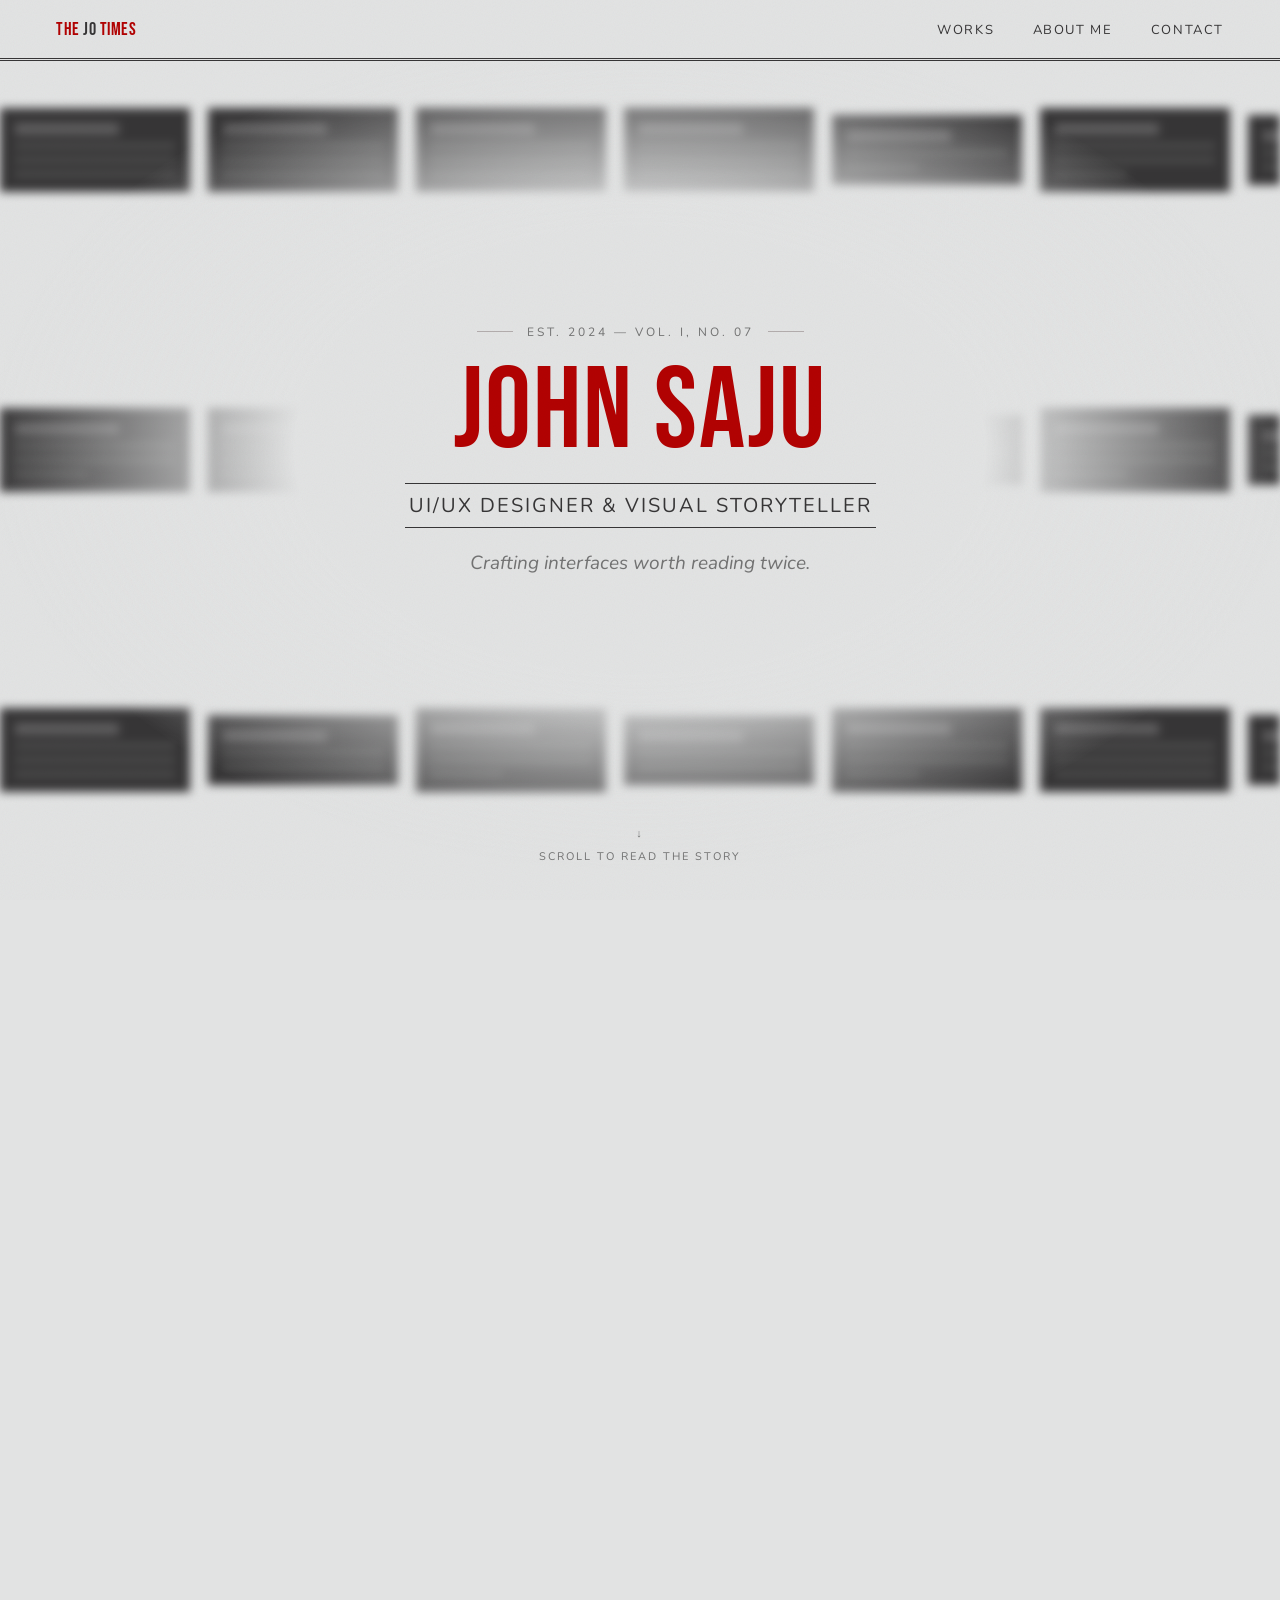
==== commit f809e198: "Hide the phone row when no number is set" ====
--- a/index.html
+++ b/index.html
@@ -299,7 +299,7 @@
 document.getElementById('contact-lede').textContent = C.lede;
 document.getElementById('contact-methods').innerHTML = `
   <a href="mailto:${C.email}">${C.email}</a>
-  <span>${C.phone}</span>
+  ${C.phone ? `<span>${C.phone}</span>` : ''}
   <span>${C.location}</span>
 `;
 document.getElementById('contact-socials').innerHTML = C.socials.map(s=>`<a href="${s.url}">${s.label}</a>`).join('');
